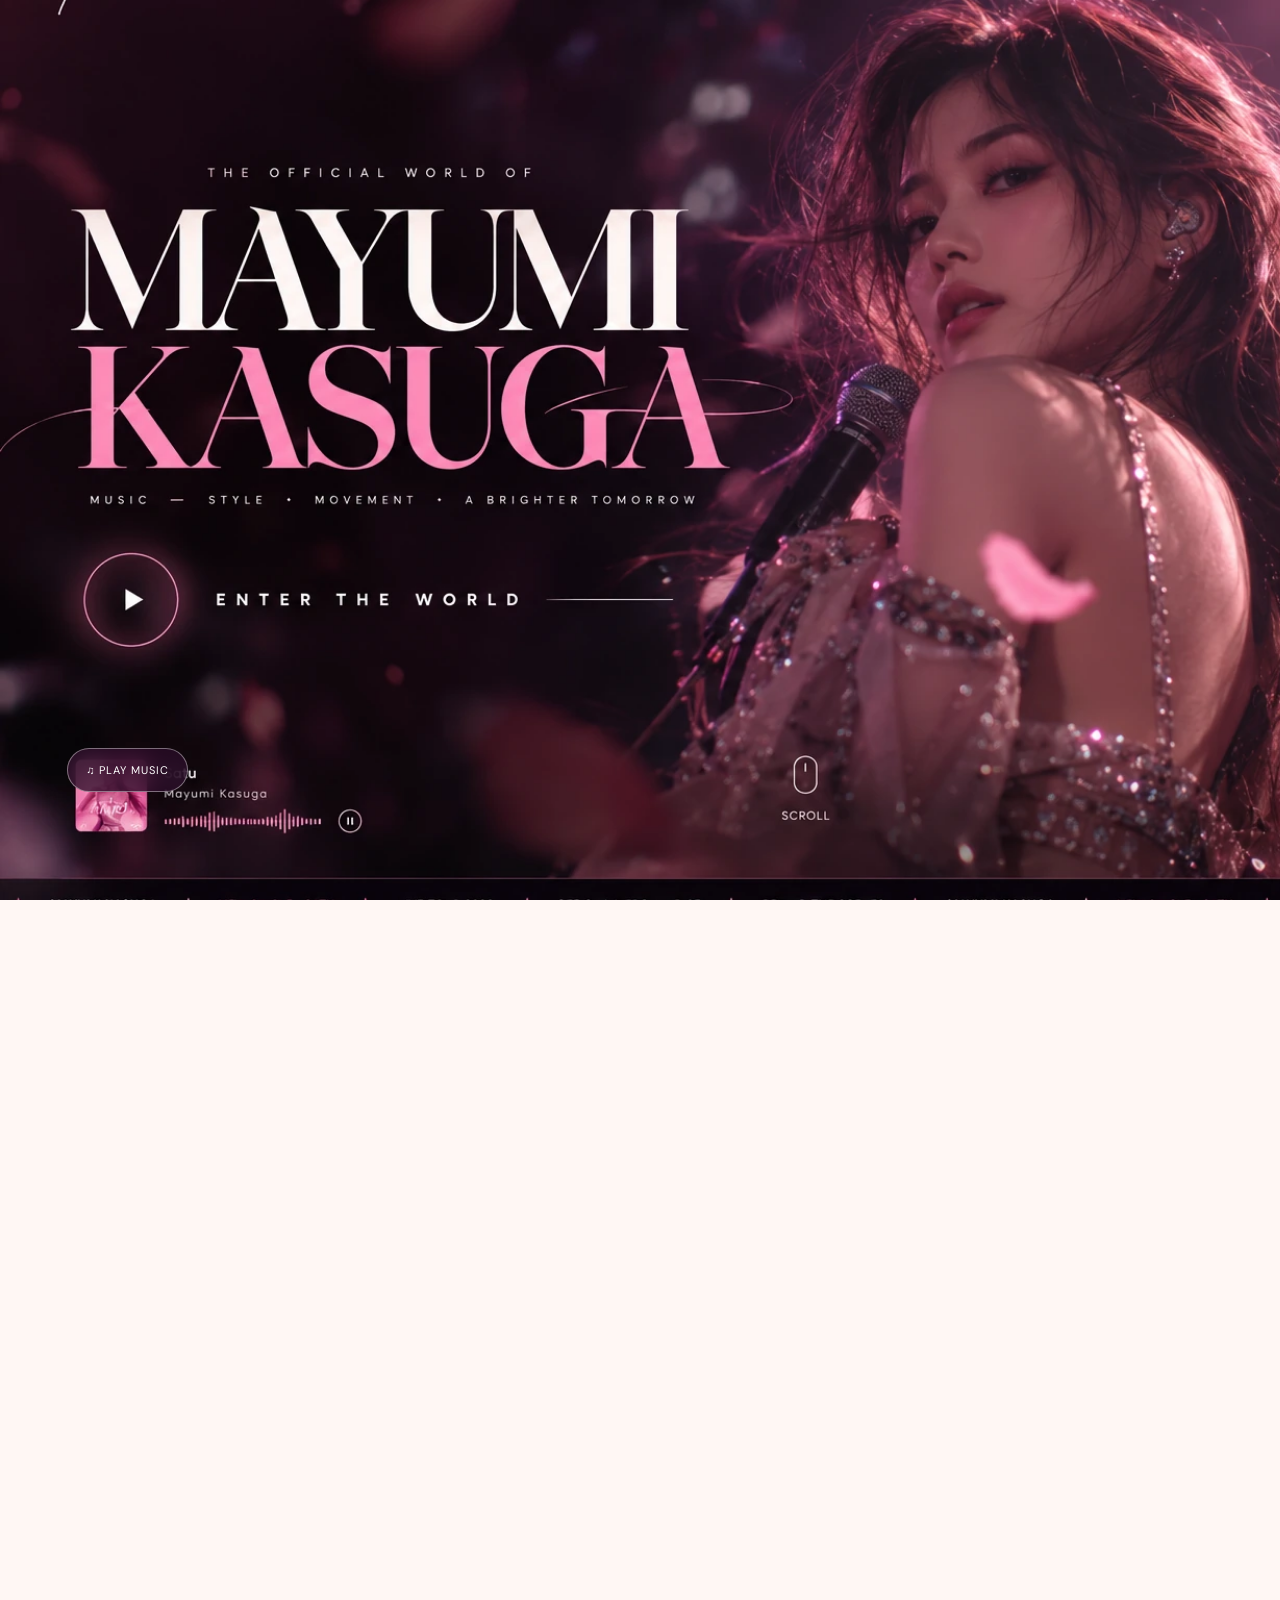
==== index.html @ 88e94b40 "Add files via upload" ====
<!doctype html><html lang="en"><head><meta charset="utf-8"><meta name="viewport" content="width=device-width,initial-scale=1"><meta name="theme-color" content="#24132d"><meta name="description" content="Mayumi Kasuga — music, live performances, artist profiles and official merchandise."><title>Official Website | Mayumi Kasuga</title><link rel="stylesheet" href="assets/style.css"><link rel="stylesheet" href="assets/mobile-fix.css"><link rel="stylesheet" href="assets/music-motion.css"><link rel="stylesheet" href="assets/entrance-fixes.css"><link rel="stylesheet" href="assets/media-player.css"><link rel="stylesheet" href="assets/entrance-transition.css"><link rel="stylesheet" href="assets/sticky-navigation.css"></head><body data-page="home" data-depth="0"><div id="header"></div><div class="entry" id="entry"><div class="entry-bg" id="entryBg"></div><div class="entry-noise"></div><div class="entrance-art" aria-hidden="true"></div><div class="entry-glow"></div><div class="entry-side">THE MUSIC · THE MOMENTS · THE STORY</div><div class="entry-inner"><span class="entry-kicker">THE OFFICIAL WORLD OF</span><h1 id="entryTitle">MAYUMI<br><i>KASUGA</i></h1><p id="entrySub">MUSIC. ART. MOVEMENT.</p><button class="enter-btn" id="enterSite" aria-label="Enter Mayumi Kasuga website"><span>ENTER THE WORLD</span><svg viewBox="0 0 24 24" fill="none" stroke="currentColor" stroke-width="1.7"><path d="M4 12h16m-7-7 7 7-7 7"/></svg></button><button id="entrySound" class="sound-control" aria-label="Toggle entrance music" type="button">♫ &nbsp; SOUND OFF</button><div class="entry-foot">SCROLL INTO THE STORY <span>✦</span> MUSIC • LIVE • STORE</div></div></div><main><section class="hero"><div class="wrap"><span class="eyebrow">THE OFFICIAL WORLD OF MAYUMI</span><h1>MAYUMI<br><em>KASUGA.</em></h1><p>A world of sound, movement and self-expression. Discover the music, the moments and everything in between.</p><div class="btnrow"><a class="btn primary" href="music/">Explore the music →</a><a class="btn light" href="shop/">Shop the collection →</a></div></div></section><div class="marquee" aria-label="Music, movement, live performances and official merchandise"><div class="marquee-track"><span>MAYUMI KASUGA ✦ MUSIC ✦ LIVE PERFORMANCES ✦ OFFICIAL MERCHANDISE ✦ BEHIND THE MUSIC ✦ </span><span aria-hidden="true">MAYUMI KASUGA ✦ MUSIC ✦ LIVE PERFORMANCES ✦ OFFICIAL MERCHANDISE ✦ BEHIND THE MUSIC ✦ </span><span aria-hidden="true">MAYUMI KASUGA ✦ MUSIC ✦ LIVE PERFORMANCES ✦ OFFICIAL MERCHANDISE ✦ BEHIND THE MUSIC ✦ </span><span aria-hidden="true">MAYUMI KASUGA ✦ MUSIC ✦ LIVE PERFORMANCES ✦ OFFICIAL MERCHANDISE ✦ BEHIND THE MUSIC ✦ </span></div></div><section class="section"><div class="wrap"><div class="sectionhead"><div><span class="eyebrow">THE SOUND</span><h2>Turn it up.</h2></div><a class="btn" href="music/">Explore all music →</a></div><div class="grid" id="tracks"></div></div></section><section class="feature"><img src="assets/artist-cinematic.webp" alt="Music performance editorial portrait" loading="lazy"><div><span class="eyebrow">LIVE MOMENTS</span><h2>Made to be felt.</h2><p>Every performance is a new story. Find out where the music goes next.</p><a class="btn light" href="shows/">Explore live shows →</a></div></section><section class="section tint"><div class="wrap"><div class="sectionhead"><div><span class="eyebrow">THE OFFICIAL STORE</span><h2>Wear the moment.</h2></div><a class="btn" href="shop/">Visit the store →</a></div><div class="grid four" id="products"></div></div></section><section class="section"><div class="wrap"><div class="sectionhead"><div><span class="eyebrow">UPCOMING PERFORMANCES</span><h2>See you out there.</h2></div><a class="btn" href="shows/">All dates →</a></div><div id="events"></div></div></section></main><div id="footer"></div><div id="ui"></div><script src="assets/data.js"></script><script src="assets/app.js"></script><script src="assets/media-player.js"></script><script src="assets/pages.js"></script><script src="assets/experience.js"></script><script src="assets/music-motion.js"></script></body></html>
---- assets/style.css ----
@import url('https://fonts.googleapis.com/css2?family=DM+Sans:wght@400;500;600;700&family=Manrope:wght@400;500;600;700;800&display=swap');:root{--ink:#201126;--plum:#28132e;--pink:#ee74ac;--lilac:#bca0e6;--cream:#fff7f4;--line:#eadbe6}*{box-sizing:border-box}html{scroll-behavior:smooth}body{margin:0;background:var(--cream);color:var(--ink);font-family:'DM Sans',Arial,sans-serif}button,input,select,textarea{font:inherit}button,a{ -webkit-tap-highlight-color:transparent}button{cursor:pointer}a{color:inherit;text-decoration:none}img{display:block;width:100%;object-fit:cover}button:focus-visible,a:focus-visible,input:focus-visible{outline:3px solid #f278af;outline-offset:3px}.topline{height:7px;background:linear-gradient(90deg,#e777b2,#bd9fea,#ffb68d)}header{position:sticky;top:0;z-index:40;background:#fff9f7eF;backdrop-filter:blur(20px);border-bottom:1px solid #eadce5}.navwrap{max-width:1440px;margin:auto;padding:16px 5%;display:flex;align-items:center;justify-content:space-between;gap:20px}.brand{font:800 clamp(17px,2vw,23px) Manrope;letter-spacing:-.065em;white-space:nowrap}.brand span{color:#e96b9f}.navlinks{display:flex;align-items:center;gap:clamp(12px,2vw,31px)}.navlinks a{font-size:13px;font-weight:700;text-transform:uppercase;letter-spacing:.08em;transition:color .25s}.navlinks a:hover,.navlinks a.active{color:#d85494}.tools{display:flex;gap:9px}.iconbtn{width:42px;height:42px;border:1px solid #e7d8e4;border-radius:12px;background:#fff;display:grid;place-items:center;position:relative}.iconbtn svg,.arrow svg{width:19px;height:19px;fill:none;stroke:currentColor;stroke-width:1.8;stroke-linecap:round;stroke-linejoin:round}.count{position:absolute;right:-5px;top:-5px;background:#e65c9e;color:white;border-radius:20px;min-width:18px;height:18px;font-size:11px;display:grid;place-items:center}.hamb{display:none}.mobilemenu{display:none}.hero{min-height:min(790px,85vh);background:#25102f;color:white;position:relative;display:flex;align-items:center;overflow:hidden}.hero:before{content:'';position:absolute;inset:0;background:linear-gradient(90deg,rgba(22,9,31,.97),rgba(32,12,41,.72) 49%,rgba(28,9,33,.1)),url('hero.svg') center/cover;animation:heroZoom 18s ease-in-out infinite alternate}.hero .wrap{position:relative;z-index:1;width:100%}.wrap{width:min(1280px,90%);margin:auto}.eyebrow{display:inline-block;text-transform:uppercase;font-size:11px;font-weight:800;letter-spacing:.24em;color:#d567a0}.hero .eyebrow{color:#ffb5d9}.hero h1{font:800 clamp(56px,10.5vw,160px)/.92 Manrope,sans-serif;letter-spacing:-.09em;max-width:950px;margin:25px 0}.hero h1 em{font-style:normal;color:#ff9cc7}.hero p{font-size:clamp(16px,1.5vw,19px);line-height:1.7;max-width:470px;color:#f4e7f2}.btn{display:inline-flex;align-items:center;justify-content:center;gap:14px;padding:15px 24px;border:1px solid #2c192d;border-radius:9px;background:transparent;color:inherit;font-weight:800;font-size:13px;letter-spacing:.02em;transition:transform .25s,background .25s,box-shadow .25s}.btn:hover{transform:translateY(-3px);box-shadow:0 14px 30px #200d2b25}.btn.primary{background:#f17bb4;border-color:#f17bb4;color:#201126}.btn.light{border-color:#fff9;color:#fff}.btn.dark{background:#241329;color:#fff}.btnrow{display:flex;flex-wrap:wrap;gap:12px;margin-top:30px}.marquee{overflow:hidden;background:#f1a3c9;padding:13px 0;font-weight:800;letter-spacing:.14em;text-transform:uppercase;white-space:nowrap}.marquee div{width:max-content;animation:marquee 27s linear infinite}.section{padding:clamp(64px,9vw,125px) 0}.section.tint{background:#f9eaf2}.section.dark{background:#21122b;color:#fff}.sectionhead{display:flex;align-items:end;justify-content:space-between;gap:24px;margin-bottom:30px}.section h2,.pagehero h1{font:800 clamp(34px,5.2vw,70px)/1.06 Manrope;letter-spacing:-.07em;margin:12px 0}.sectionhead p{max-width:550px;line-height:1.7;color:#6b596c}.grid{display:grid;grid-template-columns:repeat(3,minmax(0,1fr));gap:20px}.grid.four{grid-template-columns:repeat(4,minmax(0,1fr))}.card{background:white;color:#231529;border:1px solid #eadbe7;border-radius:17px;overflow:hidden;transition:transform .3s,box-shadow .3s}.card:hover{transform:translateY(-6px);box-shadow:0 24px 50px #4c19451a}.card img{aspect-ratio:1.2;transition:transform .5s}.card:hover img{transform:scale(1.045)}.card .inner{padding:22px}.card h3{font:800 clamp(18px,2vw,23px) Manrope;letter-spacing:-.045em;margin:6px 0}.muted{color:#796879;font-size:13px}.card .foot{display:flex;align-items:center;justify-content:space-between;gap:12px;margin-top:18px}.pill{border-radius:30px;background:#f8e1ee;color:#9b326f;padding:6px 10px;font-size:11px;font-weight:800}.feature{display:grid;grid-template-columns:1fr 1fr;background:#28132e;color:#fff;min-height:440px}.feature>img{height:100%;max-height:620px}.feature>div{padding:clamp(40px,8vw,110px);display:flex;flex-direction:column;justify-content:center}.feature h2{font:800 clamp(36px,5vw,74px)/1.05 Manrope;letter-spacing:-.07em}.feature p{color:#e7d8e8;line-height:1.75}.pagehero{padding:95px 0 80px;background:linear-gradient(125deg,#24102f,#713b73 68%,#c675a5);color:#fff;position:relative;overflow:hidden}.pagehero:after{content:'✦';position:absolute;right:7%;top:10%;font-size:200px;color:#ffffff0e;pointer-events:none}.pagehero .eyebrow{color:#ffc2dc}.pagehero p{max-width:600px;line-height:1.75;color:#f5e7f4}.event{display:grid;grid-template-columns:90px 1fr auto;gap:20px;align-items:center;padding:25px 0;border-bottom:1px solid #d9c6d7}.event .date{font:800 29px Manrope;letter-spacing:-.06em}.event h3{margin:0 0 8px;font-size:20px}.event small{color:#87788a}.notice{padding:24px;border:1px solid #e4cde0;border-radius:14px;background:#fff;line-height:1.7}.productfilter{display:flex;flex-wrap:wrap;gap:8px;margin:0 0 26px}.filter{border:1px solid #dec7d9;background:white;border-radius:30px;padding:10px 17px}.filter.active{background:#29132f;color:white}.formgrid{display:grid;grid-template-columns:1fr 1fr;gap:15px}.field{display:flex;flex-direction:column;gap:8px;font-size:13px;font-weight:700}.field input,.field select,.field textarea{padding:14px;border:1px solid #dfd0dd;border-radius:9px;background:#fff;color:#241329;min-width:0}.field.wide{grid-column:1/-1}.split{display:grid;grid-template-columns:1.2fr .8fr;gap:35px}.panel{background:#fff;border:1px solid #e6d9e5;border-radius:16px;padding:27px}.panel h3{margin-top:0}.summaryline{display:flex;justify-content:space-between;gap:15px;margin:14px 0}.footer{background:#170e20;color:white;padding:70px 0 30px}.footergrid{display:grid;grid-template-columns:2fr 1fr 1fr;gap:30px}.footer a{display:block;color:#d9c9df;margin:11px 0}.footer small{color:#aa9ab1}.overlay{position:fixed;inset:0;background:#150a1bb8;z-index:70;display:none}.overlay.open{display:block}.drawer{margin-left:auto;width:min(460px,100%);height:100%;background:#fff;padding:26px;overflow:auto;box-shadow:-20px 0 80px #0002}.drawerhead{display:flex;justify-content:space-between;align-items:center}.cartitem{display:grid;grid-template-columns:75px 1fr auto;gap:12px;border-bottom:1px solid #eee0e8;padding:18px 0}.cartitem img{width:75px;height:75px;border-radius:8px}.cartitem button{background:none;border:0;color:#a53d79}.toast{position:fixed;bottom:25px;left:50%;transform:translate(-50%,25px);background:#211229;color:white;padding:14px 22px;border-radius:10px;opacity:0;pointer-events:none;z-index:99;transition:.3s}.toast.show{opacity:1;transform:translate(-50%,0)}.reveal{opacity:0;transform:translateY(25px);transition:opacity .7s,transform .7s}.reveal.visible{opacity:1;transform:none}.player{position:fixed;bottom:18px;left:50%;transform:translateX(-50%);z-index:60;width:min(600px,94%);display:none;align-items:center;gap:14px;background:#28132e;color:#fff;padding:12px 18px;border-radius:14px;box-shadow:0 15px 50px #0005}.player.show{display:flex}.player audio{width:100%;height:34px;min-width:0}.embed{border:0;width:100%;aspect-ratio:16/9;border-radius:14px;background:#2b1730}.adminlayout{display:grid;grid-template-columns:235px 1fr;min-height:100vh}.sidebar{background:#21122b;color:#fff;padding:30px 20px}.sidebar a{display:block;padding:13px 15px;border-radius:9px;color:#f5dced}.sidebar a:hover,.sidebar a.active{background:#523157}.adminmain{padding:35px;min-width:0}.adminnav{display:flex;flex-wrap:wrap;gap:9px;margin:20px 0}.adminnav button{border:1px solid #dec9dc;border-radius:9px;padding:10px 15px;background:#fff}.adminnav button.active{background:#29132f;color:white}.tablewrap{overflow-x:auto}.datatable{border-collapse:collapse;width:100%;min-width:650px}.datatable th,.datatable td{padding:13px;border-bottom:1px solid #e6d8e5;text-align:left;font-size:13px}.datatable th{color:#755b78}.admincards{display:grid;grid-template-columns:repeat(3,1fr);gap:15px}.stat{background:white;padding:25px;border-radius:13px;border:1px solid #eadbe7}.stat strong{font:800 32px Manrope}.empty{padding:40px 15px;text-align:center;color:#8a7188}.detail{display:grid;grid-template-columns:1fr 1fr;gap:40px}.detail img{border-radius:15px}.detail h2{font:800 clamp(30px,4vw,58px) Manrope;letter-spacing:-.06em}.spacer{height:20px}@keyframes marquee{to{transform:translateX(-50%)}}@keyframes heroZoom{to{transform:scale(1.08)}}@media(max-width:900px){.navlinks{display:none}.hamb{display:grid}.mobilemenu.open{display:flex;position:fixed;top:70px;left:0;right:0;bottom:0;background:#fff7f4;z-index:50;flex-direction:column;padding:35px 7%;gap:25px;overflow:auto}.mobilemenu a{font:800 29px Manrope}.grid.four{grid-template-columns:repeat(2,1fr)}.feature{grid-template-columns:1fr}.feature>img{max-height:350px}.adminlayout{grid-template-columns:1fr}.sidebar{padding:20px}.sidebar .links{display:flex;flex-wrap:wrap}.adminmain{padding:22px}.split{grid-template-columns:1fr}}@media(max-width:620px){.navwrap{padding:12px 5%}.brand{font-size:18px}.hero{min-height:690px;align-items:end;padding:0 0 65px}.hero:before{background:linear-gradient(0deg,#1a0b23 3%,#2a0d2c55 95%),url('hero.svg') 65% center/cover}.hero h1{font-size:clamp(53px,13vw,78px)}.hero p{font-size:15px}.btn{padding:13px 17px;font-size:12px}.grid,.grid.four{grid-template-columns:1fr 1fr;gap:12px}.card .inner{padding:14px}.card h3{font-size:16px}.card img{aspect-ratio:1}.card .foot{flex-wrap:wrap}.sectionhead{align-items:start;flex-direction:column}.section{padding:60px 0}.pagehero{padding:70px 0}.event{grid-template-columns:65px 1fr;gap:12px}.event .btn{grid-column:2;justify-self:start}.formgrid,.detail,.footergrid{grid-template-columns:1fr}.field.wide{grid-column:auto}.admincards{grid-template-columns:1fr 1fr}.panel{padding:19px}.player{flex-wrap:wrap}.player audio{flex-basis:100%}}@media(prefers-reduced-motion:reduce){*,*:before,*:after{animation:none!important;transition:none!important;scroll-behavior:auto!important}.reveal{opacity:1;transform:none}}
/* STUDIO EDITION */
.entry{position:fixed;inset:0;z-index:9999;overflow:hidden;background:#14091d;color:white;display:grid;place-items:center;transition:transform .85s cubic-bezier(.8,0,.2,1),opacity .85s}.entry.dismiss{transform:translateY(-102%);opacity:.5;pointer-events:none}.entry-bg{position:absolute;inset:-5%;background-size:cover;background-position:center;animation:entryZoom 18s ease-in-out infinite alternate;filter:saturate(.85)}.entry:after{content:'';position:absolute;inset:0;background:linear-gradient(0deg,rgba(19,6,26,.65),transparent 45%,rgba(19,6,26,.2));pointer-events:none}.entry-inner{position:relative;z-index:2;text-align:center;padding:24px;width:min(100%,1100px)}.entry-kicker{letter-spacing:.4em;font-size:11px;font-weight:700;color:#f7d5e8}.entry h1{font-size:clamp(66px,12vw,185px);font-weight:800;line-height:.82;letter-spacing:-.075em;margin:30px 0 22px;text-shadow:0 12px 60px #13071899}.entry h1 i{font-weight:400;font-family:Georgia,serif;letter-spacing:-.055em}.entry p{font-size:12px;letter-spacing:.45em}.enter-btn{margin:40px auto 0;display:flex;align-items:center;justify-content:center;gap:20px;background:#f7d3e5;color:#201024;border:0;padding:19px 25px;border-radius:0;cursor:pointer;letter-spacing:.18em;font-size:12px;font-weight:800;transition:transform .25s,background .25s;box-shadow:0 15px 60px #0006}.enter-btn:hover{transform:translateY(-5px);background:#fff}.enter-btn svg{width:22px;height:22px}.entry-foot{margin-top:45px;font-size:10px;letter-spacing:.25em;opacity:.8}.entry-foot span{margin:0 15px}.intro-open{overflow:hidden}.hero{min-height:83vh;display:flex;align-items:center;background-position:center;background-size:cover}.hero .wrap{position:relative;z-index:2}.hero h1{text-shadow:0 10px 40px #160c2199}.card img{object-fit:cover}.event{transition:transform .25s,box-shadow .25s}.event:hover{transform:translateY(-3px)}.btn,.iconbtn{transition:transform .25s,background .25s,box-shadow .25s}.btn:hover{transform:translateY(-2px)}.card{transition:transform .4s,box-shadow .4s}.card:hover{transform:translateY(-5px);box-shadow:0 22px 50px #25132a19}@keyframes entryZoom{from{transform:scale(1)}to{transform:scale(1.09)}}@media(max-width:650px){.entry h1{font-size:clamp(58px,16vw,94px)}.entry-kicker{letter-spacing:.23em}.entry-foot{font-size:9px;line-height:2}.hero{min-height:74svh}.enter-btn{padding:17px 22px}}@media(prefers-reduced-motion:reduce){.entry-bg{animation:none}.entry,.btn,.card{transition:none}}
/* Cinematic editorial edition */
.hero:before{background:none!important;animation:none!important;pointer-events:none}
.hero{background-color:#25102f;background-position:65% center!important}
.hero .wrap{width:min(1240px,86%);padding:clamp(60px,8vw,120px) 0}
.hero h1{font-size:clamp(58px,8.4vw,122px);letter-spacing:-.075em;max-width:760px}
.hero p{max-width:440px}
.entry{isolation:isolate}
.entry-bg{background-position:72% center!important;filter:saturate(1.06)!important}
.entry:after{background:linear-gradient(90deg,rgba(15,4,24,.94),rgba(21,7,29,.76) 38%,rgba(18,5,24,.08) 80%)!important}
.entry-inner{width:min(1240px,86%);text-align:left;padding:clamp(30px,6vw,80px) 0}
.entry h1{font-family:Georgia,serif;font-weight:400;font-size:clamp(65px,10vw,150px);line-height:.86;letter-spacing:-.07em;margin:32px 0}
.entry h1 i{color:#ff94c2;font-style:normal}
.entry-kicker{letter-spacing:.24em}
.entry p{font-size:clamp(11px,1.2vw,15px);letter-spacing:.2em}
.enter-btn{margin:40px 0 0;border-radius:60px;padding:19px 30px;box-shadow:0 0 0 0 #f5a5ca66;animation:ctaPulse 3s ease-in-out infinite}
.enter-btn svg{transition:transform .25s}.enter-btn:hover svg{transform:translateX(6px)}
.entry-foot{margin-top:45px}
.entry-side{position:absolute;right:25px;top:50%;writing-mode:vertical-rl;letter-spacing:.35em;font-size:10px;z-index:2;color:#ffdef0}
.entry-glow{position:absolute;width:38vw;height:38vw;right:0;top:-10%;border-radius:50%;background:#ff85c01c;filter:blur(70px);pointer-events:none}
.sound-control{margin-top:28px;border:1px solid #ffffff65;background:#170b1a66;color:white;padding:12px 18px;border-radius:30px;font-size:11px;letter-spacing:.16em}
.marquee{padding:0;background:#f3a2c9}.marquee-track{display:flex!important;gap:0;width:max-content!important;animation:marqueeContinuous 28s linear infinite!important}.marquee-track span{flex:none;white-space:nowrap;padding:14px 0;font-size:13px}
@keyframes marqueeContinuous{to{transform:translateX(-50%)}}@keyframes ctaPulse{50%{box-shadow:0 0 0 13px #f5a5ca00}}
.feature>img{object-position:50% 35%}.feature{min-height:530px}
.sectionhead h2{font-weight:700;letter-spacing:-.055em}.card{border-radius:13px}.card:hover img{transform:scale(1.08) rotate(-.7deg)}
@media(max-width:700px){.entry-bg{background-position:64% center!important}.entry:after{background:linear-gradient(0deg,#16071e 0%,#16071ebf 42%,#16071e33 100%)!important}.entry-inner{width:88%;align-self:end;padding:0 0 11vh}.entry h1{font-size:clamp(56px,14vw,93px);margin:20px 0}.entry-kicker{font-size:9px;letter-spacing:.15em}.entry p{font-size:11px;letter-spacing:.12em}.enter-btn{margin-top:26px;padding:17px 23px}.entry-foot{margin-top:20px;font-size:9px}.entry-side{display:none}.hero{background-position:65% center!important}.hero .wrap{width:88%;padding:85px 0 50px}.hero h1{font-size:clamp(50px,13vw,80px)}.marquee-track span{font-size:11px}.feature>img{max-height:440px}}
@media(prefers-reduced-motion:reduce){.marquee-track{animation:none!important}.enter-btn{animation:none!important}}

/* Exact reference image on desktop; independently responsive entrance on phones */
.entry{background:#180a1c!important;overflow:hidden}
.entry-bg,.entry-glow,.entry-side,.entry-noise{display:none!important}
.entry:after{display:none!important}
.entrance-art{position:absolute;inset:0;background:url("entrance-exact.webp") center center/100% 100% no-repeat;z-index:0}
.entry-inner{position:absolute!important;inset:0!important;width:100%!important;max-width:none!important;padding:0!important;z-index:4!important;display:block!important}
.entry-inner>.entry-kicker,.entry-inner>h1,.entry-inner>p,.entry-inner>.entry-foot{display:none!important}
.enter-btn{position:absolute!important;left:4.5%!important;top:60%!important;width:36%!important;height:13%!important;margin:0!important;border:0!important;opacity:0!important;animation:none!important;cursor:pointer!important}
.enter-btn:focus-visible{opacity:1!important;outline:2px solid white!important}
.sound-control{position:absolute!important;left:4.2%!important;bottom:12%!important;z-index:8!important;background:#2a0c28ba!important;color:white!important;margin:0!important;font-size:11px!important;letter-spacing:.09em!important;backdrop-filter:blur(12px)}
.entry.dismiss{transition:opacity .9s ease,filter .9s ease!important;filter:blur(12px)}
@media(max-width:750px){
 .entrance-art{background-image:linear-gradient(0deg,#170b1f 0%,#170b1f66 38%,transparent 75%),url("entrance-mobile.webp");background-size:cover;background-position:center center}
 .entry-inner{display:flex!important;flex-direction:column!important;align-items:flex-start!important;justify-content:flex-end!important;padding:0 7% 15vh!important}
 .entry-inner>.entry-kicker{display:block!important;font-size:9px!important;letter-spacing:.2em!important;color:#fce7f4!important}
 .entry-inner>h1{display:block!important;font-size:clamp(55px,15vw,90px)!important;margin:17px 0!important;line-height:.85!important;text-shadow:0 3px 20px #1b0619}
 .entry-inner>p{display:block!important;font-size:10px!important;letter-spacing:.18em!important;color:#fff!important}
 .enter-btn{position:relative!important;left:auto!important;top:auto!important;width:auto!important;height:auto!important;opacity:1!important;border:1px solid #f7a1cc!important;padding:19px 24px!important;margin:25px 0 0!important;background:#2c1127bd!important;color:#fff!important;animation:ctaPulse 3s infinite!important}
 .sound-control{left:7%!important;bottom:5%!important}
}
@media(min-width:751px){.entry{aspect-ratio:16/9}.entrance-art{background-size:cover}.entry-inner:after{content:"";position:absolute;left:4.7%;top:61%;width:8%;height:8%;border-radius:50%;pointer-events:none;box-shadow:0 0 24px #ff95c13b;animation:ctaPulse 3s infinite}}
---- assets/mobile-fix.css ----
/* Mobile-only layout refinement; desktop visuals remain unchanged. */
html,body{max-width:100%;overflow-x:clip}main,section,.wrap,.panel,.card,.adminmain{min-width:0}img,video,iframe{max-width:100%}button,a{touch-action:manipulation}
@media(max-width:750px){
 .entry{height:100dvh;min-height:100svh}
 .entrance-art{background-size:cover!important;background-position:center 32%!important}
 .entry-inner{padding:0 7% max(108px,15svh)!important;justify-content:flex-end!important}
 .entry-inner>h1{font-size:clamp(46px,12.8vw,84px)!important;max-width:100%;overflow-wrap:normal;line-height:.9!important}
 .entry-inner>.entry-kicker{max-width:90%;line-height:1.6}
 .entry-inner>p{line-height:1.65;max-width:95%}
 .enter-btn{min-height:52px!important;max-width:100%;font-size:11px!important;letter-spacing:.1em!important;gap:12px!important}
 .sound-control{bottom:max(18px,env(safe-area-inset-bottom))!important;left:7%!important;padding:10px 14px!important}
 .navwrap{gap:8px;padding:12px 5%}.brand{font-size:clamp(15px,4.4vw,19px)}.tools{gap:6px}.iconbtn{width:40px;height:40px;flex:none}
 .mobilemenu.open{top:64px;bottom:0;padding:26px 7% max(35px,env(safe-area-inset-bottom));gap:0;overscroll-behavior:contain}
 .mobilemenu a{font-size:clamp(20px,6vw,27px);padding:13px 0;border-bottom:1px solid #eadbe7}
 .hero{min-height:clamp(540px,77svh,760px);padding:0;align-items:end}.hero .wrap{padding:75px 0 55px!important}
 .hero h1{font-size:clamp(46px,12.5vw,78px)!important;overflow-wrap:break-word;line-height:.97;margin:18px 0}
 .hero p{max-width:95%;font-size:15px;line-height:1.6}
 .btnrow{gap:10px}.btnrow .btn{min-height:46px;max-width:100%;text-align:center}
 .section{padding:52px 0}.sectionhead{gap:14px;margin-bottom:22px}.section h2,.pagehero h1{font-size:clamp(32px,9vw,48px);line-height:1.12}
 .grid,.grid.four{grid-template-columns:repeat(2,minmax(0,1fr));gap:12px}.card{min-width:0}.card .inner{padding:13px}.card h3{overflow-wrap:anywhere;font-size:15px}.card .foot{gap:8px}.card .btn{width:100%;padding:11px 8px}
 .feature{min-height:0}.feature>img{height:clamp(240px,62vw,410px);max-height:none}.feature>div{padding:38px 7% 46px}.feature h2{font-size:clamp(33px,9vw,50px)}
 .event{grid-template-columns:65px minmax(0,1fr);gap:12px;padding:20px 0}.event h3{font-size:17px;overflow-wrap:anywhere}.event .date{font-size:23px}.event .btn{grid-column:2;max-width:100%}
 .split,.detail,.footergrid,.formgrid{grid-template-columns:minmax(0,1fr)}.panel{padding:18px}.pagehero{padding:58px 0 48px}
 .drawer{width:min(100%,460px);padding:18px}.cartitem{grid-template-columns:60px minmax(0,1fr) auto;gap:9px}.cartitem img{width:60px;height:60px}
 .adminlayout{display:block}.sidebar{padding:15px 5%;overflow:hidden}.sidebar .links{display:flex;flex-wrap:nowrap;overflow-x:auto;gap:5px;padding-bottom:8px;scrollbar-width:thin}.sidebar a{white-space:nowrap;padding:11px 13px}.adminmain{padding:20px 5%}.adminnav{flex-wrap:nowrap;overflow-x:auto;padding-bottom:8px}.adminnav button{flex:none}.admincards{grid-template-columns:repeat(2,minmax(0,1fr));gap:10px}.stat{padding:15px}.stat strong{font-size:25px}.datatable{min-width:620px}.tablewrap{max-width:100%;overflow-x:auto;-webkit-overflow-scrolling:touch}
 .player{bottom:max(10px,env(safe-area-inset-bottom));width:calc(100% - 20px);padding:10px}
}
@media(max-width:390px){.grid,.grid.four{grid-template-columns:minmax(0,1fr)}.card img{aspect-ratio:1.3}.card .foot{flex-wrap:nowrap}.admincards{grid-template-columns:1fr 1fr}.entry-inner>h1{font-size:clamp(43px,12vw,57px)!important}.entry-inner{padding-bottom:110px!important}.enter-btn{padding:15px 17px!important}}
@media(max-height:690px) and (max-width:750px){.entry-inner{padding-bottom:82px!important}.entry-inner>h1{font-size:clamp(40px,11vw,60px)!important;margin:10px 0!important}.enter-btn{margin-top:12px!important}.sound-control{bottom:10px!important}}
@media(prefers-reduced-motion:reduce){.enter-btn{animation:none!important}}
---- assets/music-motion.css ----
/* Mayumi Kasuga — responsive music experience */
:root{--pointer-x:0px;--pointer-y:0px}body{overflow-x:clip}#header{position:relative;z-index:100}#header header{position:sticky;top:0;z-index:101}#header .navwrap{position:relative;z-index:103}.hero:before{transform:translate3d(calc(var(--pointer-x)*.35),calc(var(--pointer-y)*.35),0) scale(1.03)}.hero .wrap{transform:translate3d(calc(var(--pointer-x)*-.22),calc(var(--pointer-y)*-.22),0);transition:transform .4s ease-out}.btn,.record-play,.iconbtn{transition:transform .3s cubic-bezier(.2,.8,.2,1),box-shadow .3s,background .3s}.btn:active,.iconbtn:active,.record-play:active{transform:scale(.95)}.sectionhead{position:relative}.sectionhead h2{font-weight:700}.record-card{min-width:0;position:relative;isolation:isolate}.record-art{position:relative;aspect-ratio:1;overflow:hidden;border-radius:6px;background:#26152e;box-shadow:0 20px 45px #32152e1f;transition:transform .6s cubic-bezier(.2,.8,.2,1),box-shadow .6s}.record-art>img{height:100%;object-fit:cover;transition:transform .8s cubic-bezier(.2,.8,.2,1),filter .5s}.record-art:after{content:'';position:absolute;inset:45% 0 0;background:linear-gradient(transparent,#160c2290);pointer-events:none}.record-card:hover .record-art{transform:translateY(-9px) rotate(-1deg);box-shadow:0 32px 65px #32152e35}.record-card:hover .record-art>img{transform:scale(1.09)}.record-play{position:absolute;z-index:3;top:50%;left:50%;transform:translate(-50%,-50%);width:68px;height:68px;border-radius:50%;border:1px solid #ffffffa8;color:#fff;background:#28132e85;backdrop-filter:blur(12px);display:grid;place-items:center;cursor:pointer;box-shadow:0 12px 35px #0005}.record-play svg{width:27px;height:27px;fill:currentColor;stroke:currentColor}.record-play:hover{transform:translate(-50%,-50%) scale(1.12);background:#f17bb4;color:#26152e}.record-index{position:absolute;z-index:2;bottom:16px;left:17px;color:#fff;font-size:10px;letter-spacing:.2em}.record-info{display:flex;align-items:flex-start;justify-content:space-between;flex-wrap:wrap;gap:13px;padding:20px 2px 8px}.record-info h3{font:700 clamp(21px,2.5vw,30px)/1.15 Georgia,serif;margin:7px 0;color:#2a142e}.record-type{font-size:11px;letter-spacing:.1em;color:#8a6684}.record-links{display:flex;align-items:center;flex-wrap:wrap;gap:10px}.record-links a{font-size:12px;text-decoration:underline;text-underline-offset:4px}.record-listen{background:#28132e;border:0;color:white;padding:12px 16px;border-radius:50px;display:flex;align-items:center;gap:7px;font-size:12px;cursor:pointer}.record-listen svg{width:15px;height:15px}.gallery-controls{display:flex;align-items:center;justify-content:space-between;margin:20px 0 0;gap:10px}.gallery-hint{font-size:10px;font-weight:800;letter-spacing:.17em;color:#9c658c}.gallery-actions{display:flex;align-items:center;gap:12px}.gallery-actions button{width:42px;height:42px;border:1px solid #dfc6d7;border-radius:50%;background:#fff;color:#2a142e;font-size:26px;cursor:pointer}.gallery-position{font-size:12px;font-weight:700;min-width:50px;text-align:center}.swipe-gallery{scrollbar-width:none}.swipe-gallery::-webkit-scrollbar{display:none}.section.tint .record-info h3{color:#2a142e}.event{transition:transform .35s ease,background .35s ease,padding .35s ease}.event:hover{background:#f6e8f0;padding-left:15px;padding-right:15px}.card img{transition:transform .65s ease}.feature img{transition:filter .6s ease}.feature:hover img{filter:saturate(1.13)}
@media(min-width:801px){.gallery-controls{display:none}#tracks.swipe-gallery{display:grid;grid-template-columns:repeat(3,minmax(0,1fr));gap:25px}#tracks.swipe-gallery:has(>.record-card:nth-child(4)){grid-template-columns:repeat(3,minmax(0,1fr))}}
@media(max-width:900px){#header .navwrap{padding:12px 5%;min-height:66px}#header .mobilemenu{display:flex;position:fixed;top:66px;left:0;right:0;bottom:0;height:calc(100dvh - 66px);z-index:102;flex-direction:column;gap:0;padding:22px 7% max(40px,env(safe-area-inset-bottom));background:#fff7f4;overflow-y:auto;opacity:0;visibility:hidden;pointer-events:none;transform:translateY(-15px);transition:opacity .35s,transform .35s,visibility .35s}#header .mobilemenu.open{opacity:1;visibility:visible;pointer-events:auto;transform:translateY(0)}#header .mobilemenu a{font:600 clamp(26px,7vw,42px)/1.25 Georgia,serif;padding:14px 0;border-bottom:1px solid #eadbe7;letter-spacing:-.03em}body.nav-open{overflow:hidden}#header .navlinks{display:none}#header .hamb{display:grid}#header .brand{font-size:clamp(15px,4.3vw,19px)}.hero .wrap{transform:none}.hero:before{transform:none}.pagehero{padding:54px 0 48px}.pagehero h1{font-size:clamp(34px,9vw,55px)}.swipe-gallery{display:flex!important;flex-wrap:nowrap!important;gap:14px!important;overflow-x:auto!important;scroll-snap-type:x mandatory;overscroll-behavior-inline:contain;-webkit-overflow-scrolling:touch;padding:5px 5% 25px!important;margin-left:-5%;margin-right:-5%;scroll-padding-inline:5%}.swipe-gallery>*{flex:0 0 min(76vw,330px)!important;min-width:0;scroll-snap-align:center}.record-art{aspect-ratio:1}.record-info{padding:16px 0 0}.record-info h3{font-size:24px}.record-play{width:60px;height:60px}.gallery-controls{margin-top:0}.sectionhead{margin-bottom:20px}.section{padding:56px 0}.event{padding:20px 0}.btnrow{gap:10px}.hero .wrap{padding-top:65px!important;padding-bottom:48px!important}.hero{min-height:calc(100svh - 75px)}.hero h1{font-size:clamp(43px,12vw,78px)!important}.hero p{font-size:15px}.feature>div{padding:36px 7%}.player{width:calc(100% - 20px)}.record-card:hover .record-art{transform:none}}
@media(max-width:420px){#header .navwrap{padding:10px 5%}#header .brand{font-size:15px}#header .iconbtn{width:39px;height:39px}.hero h1{font-size:clamp(43px,12vw,62px)!important}.swipe-gallery>*{flex-basis:82vw!important}.record-info h3{font-size:22px}.sectionhead h2{font-size:clamp(30px,8vw,43px)}.btnrow .btn{padding:13px 15px}.entry-inner{max-width:100%}}
@media(prefers-reduced-motion:reduce){.hero .wrap,.hero:before,.record-art,.record-art>img,.mobilemenu{transition:none!important;animation:none!important}}
---- assets/entrance-fixes.css ----
/* Entrance is a locked cinematic screen until ENTER is clicked. */
html:has(body.intro-open),body.intro-open{overflow:hidden!important;overscroll-behavior:none!important;height:100%!important}
body.intro-open .entry{position:fixed!important;inset:0!important;height:100dvh!important;max-height:100dvh!important;overflow:hidden!important;overscroll-behavior:contain!important;touch-action:none!important}
body.intro-open .entry button{touch-action:manipulation!important}
.entry-inner:after{content:none!important;box-shadow:none!important;animation:none!important}
.entry-glow{display:none!important}
#entrySound{cursor:pointer;position:relative;z-index:10;min-height:44px}
@media(max-width:750px){body.intro-open .entry{height:100svh!important;max-height:100svh!important}.entry-inner{max-height:100svh!important;overflow:visible!important}}
---- assets/media-player.css ----
/* Music experience refinements */
.mayumi-media-modal{position:fixed;inset:0;z-index:9999;display:grid;place-items:center;padding:22px}.mayumi-media-shade{position:absolute;inset:0;background:rgba(15,6,24,.86);backdrop-filter:blur(16px)}.mayumi-media-dialog{position:relative;width:min(920px,100%);background:#211126;color:#fff;border:1px solid #70405e;border-radius:18px;overflow:hidden;box-shadow:0 35px 100px #0009;animation:mediaIn .5s cubic-bezier(.2,.8,.2,1)}.mayumi-media-dialog header{display:flex;align-items:center;justify-content:space-between;padding:20px 24px;gap:20px}.mayumi-media-dialog header small{letter-spacing:.2em;color:#ff9fcd;font-size:10px}.mayumi-media-dialog h2{font-size:clamp(20px,3vw,30px);margin:5px 0 0}.mayumi-media-dialog header button{background:#ffffff17;color:white;border:1px solid #ffffff33;width:42px;height:42px;border-radius:12px;font-size:27px;cursor:pointer}.mayumi-media-video{aspect-ratio:16/9;background:#000}.mayumi-media-video iframe{width:100%;height:100%;border:0}.event-detail-content{display:grid;grid-template-columns:minmax(0,1fr) minmax(0,1fr);gap:25px;padding:0 24px 26px}.event-detail-content img{width:100%;aspect-ratio:4/3;object-fit:cover;border-radius:12px}.event-detail-content p{line-height:1.8;color:#eed7e7}.event-ticket{display:inline-block;background:#ef83b6;color:#240e27;padding:12px 22px;border-radius:10px;text-decoration:none}.event-dialog{max-width:800px}@keyframes mediaIn{from{opacity:0;transform:translateY(25px) scale(.97)}to{opacity:1;transform:none}}
@media(max-width:700px){.event-detail-content{grid-template-columns:1fr}.mayumi-media-modal{padding:12px}.mayumi-media-dialog header{padding:15px}.mayumi-media-dialog{border-radius:14px}.mayumi-media-dialog h2{font-size:19px}.navwrap{padding-inline:18px!important}.mobilemenu{max-height:calc(100dvh - 70px);overflow:auto}.hero .wrap{padding-inline:22px!important}.hero h1{font-size:clamp(48px,13vw,84px)!important;overflow-wrap:break-word}.hero{min-height:72svh}.btnrow{display:flex;flex-wrap:wrap;gap:12px}.event-detail-content{padding:0 15px 18px}}
@media(prefers-reduced-motion:reduce){.mayumi-media-dialog{animation:none}}
/* Responsive music-led navigation */
@media(max-width:800px){.mobilemenu.open{display:flex!important;flex-direction:column!important;justify-content:center;gap:0!important;position:fixed!important;inset:66px 0 0!important;width:100vw!important;max-height:calc(100dvh - 66px)!important;z-index:1000!important;padding:28px 28px 70px!important;background:radial-gradient(ellipse at 80% 10%,#76304d 0%,transparent 55%),linear-gradient(150deg,#160b24,#34132f 70%,#160b24)!important;overflow-y:auto!important;box-shadow:0 20px 70px #0009;animation:mayumiMenuIn .42s cubic-bezier(.2,.8,.2,1)}.mobilemenu.open a{display:block!important;color:#fff!important;font-family:Georgia,serif!important;font-weight:400!important;font-size:clamp(30px,9vw,52px)!important;line-height:1.18!important;letter-spacing:-.03em!important;padding:12px 8px!important;border-bottom:1px solid #ffffff22!important;text-decoration:none!important;animation:mayumiLinkIn .55s both}.mobilemenu.open a:nth-child(2){animation-delay:.05s}.mobilemenu.open a:nth-child(3){animation-delay:.1s}.mobilemenu.open a:nth-child(4){animation-delay:.15s}.mobilemenu.open a:nth-child(5){animation-delay:.2s}.mobilemenu.open a:nth-child(6){animation-delay:.25s}.mobilemenu.open a:active{color:#f59bc7!important;transform:translateX(6px)}body.nav-open{overflow:hidden!important}.mobilemenu.open:after{content:'MUSIC  ·  MOVEMENT  ·  MAYUMI';display:block;color:#e9a3c5;letter-spacing:.24em;font-size:10px;padding:25px 8px 0}}
@keyframes mayumiMenuIn{from{opacity:0;transform:translateY(-15px)}to{opacity:1;transform:none}}@keyframes mayumiLinkIn{from{opacity:0;transform:translateY(16px)}to{opacity:1;transform:none}}
@media(prefers-reduced-motion:reduce){.mobilemenu.open,.mobilemenu.open a{animation:none}}

/* Compact persistent video player: browsing remains interactive */
.mayumi-video-dock{position:fixed;z-index:8000;bottom:20px;right:20px;width:min(370px,calc(100vw - 28px));background:#211326;color:#fff;border:1px solid #ba759b;border-radius:15px;overflow:hidden;box-shadow:0 16px 55px #17081a77;animation:dockAppear .35s ease both}
.mayumi-video-dock .dock-head{display:flex;justify-content:space-between;align-items:center;gap:12px;padding:10px 12px;background:#27132e}
.mayumi-video-dock .dock-title{display:flex;flex-direction:column;min-width:0;gap:2px}.mayumi-video-dock .dock-title small{font-size:9px;letter-spacing:.17em;color:#ef9ec4}.mayumi-video-dock .dock-title strong{font-size:13px;white-space:nowrap;overflow:hidden;text-overflow:ellipsis;font-weight:600}
.mayumi-video-dock .dock-actions{display:flex;gap:7px;flex:none}.mayumi-video-dock .dock-actions button{cursor:pointer;width:30px;height:30px;border:1px solid #ffffff38;border-radius:8px;background:#ffffff12;color:#fff;font-size:21px;line-height:1}
.mayumi-video-dock .dock-video{aspect-ratio:16/9;background:#000}.mayumi-video-dock iframe{display:block;width:100%;height:100%;border:0}.mayumi-video-dock.minimized .dock-video{display:none}.mayumi-video-dock.minimized{width:min(280px,calc(100vw - 28px))}
@keyframes dockAppear{from{opacity:0;transform:translateY(16px)}to{opacity:1;transform:translateY(0)}}
@media(max-width:700px){.mayumi-video-dock{right:10px;bottom:max(10px,env(safe-area-inset-bottom));width:min(310px,calc(100vw - 20px))}.mayumi-video-dock.minimized{width:min(245px,calc(100vw - 20px))}}
@media(prefers-reduced-motion:reduce){.mayumi-video-dock{animation:none}}
---- assets/entrance-transition.css ----
/* A cinematic, responsive entrance-to-home transition. */
.entry{transition:none!important;will-change:opacity,transform}
.entry.cinematic-exit{transform:none!important;opacity:1!important;pointer-events:none!important}
.entry.cinematic-exit .entry-inner{animation:mayumiTextOut .68s cubic-bezier(.2,.7,.2,1) both}
.entry.cinematic-exit .entrance-art,.entry.cinematic-exit .entry-bg{animation:mayumiImagePush 1.7s cubic-bezier(.18,.7,.18,1) both!important}
.entry.cinematic-exit::before{content:"";position:absolute;inset:0;z-index:6;background:radial-gradient(ellipse at 50% 52%,transparent 0%,rgba(15,3,24,.12) 40%,rgba(15,3,24,.65) 100%);animation:mayumiFadeLayer 1.45s ease both;pointer-events:none}
.entry.cinematic-exit .entry-side,.entry.cinematic-exit .entry-foot{opacity:0;transition:opacity .4s}
.entry.cinematic-exit{animation:mayumiCurtainAway 1.7s cubic-bezier(.77,0,.19,1) both!important}
body.mayumi-opening main{animation:mayumiMainReveal 1.4s cubic-bezier(.2,.7,.2,1) both}
body.mayumi-opening #header{animation:mayumiHeaderReveal 1.2s ease both}
body.mayumi-opening main .hero .wrap{animation:mayumiHeroRise 1.3s cubic-bezier(.2,.7,.2,1) .2s both}
#enterSite{position:relative;overflow:hidden;isolation:isolate}
#enterSite::after{content:"";position:absolute;inset:-90% auto -90% -50%;width:35%;transform:rotate(25deg) translateX(-200%);background:linear-gradient(90deg,transparent,rgba(255,255,255,.28),transparent);pointer-events:none;animation:mayumiShimmer 5s ease-in-out infinite}
@keyframes mayumiTextOut{0%{opacity:1;transform:translateY(0) scale(1);filter:blur(0)}100%{opacity:0;transform:translateY(-28px) scale(1.035);filter:blur(8px)}}
@keyframes mayumiImagePush{0%{transform:scale(1);filter:brightness(1)}100%{transform:scale(1.1);filter:brightness(.68)}}
@keyframes mayumiCurtainAway{0%,35%{opacity:1;clip-path:inset(0 0 0 0)}65%{opacity:1;clip-path:inset(0 0 0 0)}100%{opacity:1;clip-path:inset(0 0 100% 0)}}
@keyframes mayumiFadeLayer{0%{opacity:0}45%{opacity:1}100%{opacity:0}}
@keyframes mayumiMainReveal{from{filter:blur(10px) brightness(.65);transform:scale(1.035)}to{filter:none;transform:none}}
@keyframes mayumiHeaderReveal{from{opacity:0;transform:translateY(-16px)}to{opacity:1;transform:none}}
@keyframes mayumiHeroRise{from{opacity:0;transform:translateY(34px)}to{opacity:1;transform:none}}
@keyframes mayumiShimmer{0%,70%,100%{transform:rotate(25deg) translateX(-240%)}84%{transform:rotate(25deg) translateX(900%)}}
@media(max-width:750px){.entry.cinematic-exit .entrance-art{transform-origin:65% center}body.mayumi-opening main .hero .wrap{animation-duration:1s}}
@media(prefers-reduced-motion:reduce){.entry.cinematic-exit,.entry.cinematic-exit .entry-inner,.entry.cinematic-exit .entrance-art,body.mayumi-opening main,body.mayumi-opening #header,body.mayumi-opening main .hero .wrap{animation:none!important}.entry.cinematic-exit{opacity:0!important;transition:opacity .2s!important}#enterSite::after{animation:none!important}}
---- assets/sticky-navigation.css ----
#header{position:sticky!important;top:0;z-index:500!important;width:100%;isolation:isolate}#header>header{position:relative!important;top:auto!important;z-index:1;box-shadow:0 8px 28px rgba(32,17,38,.055)}#header .mobilemenu{z-index:510}html{scroll-padding-top:85px}@media(max-width:900px){#header>header{box-shadow:0 5px 18px rgba(32,17,38,.065)}html{scroll-padding-top:70px}}
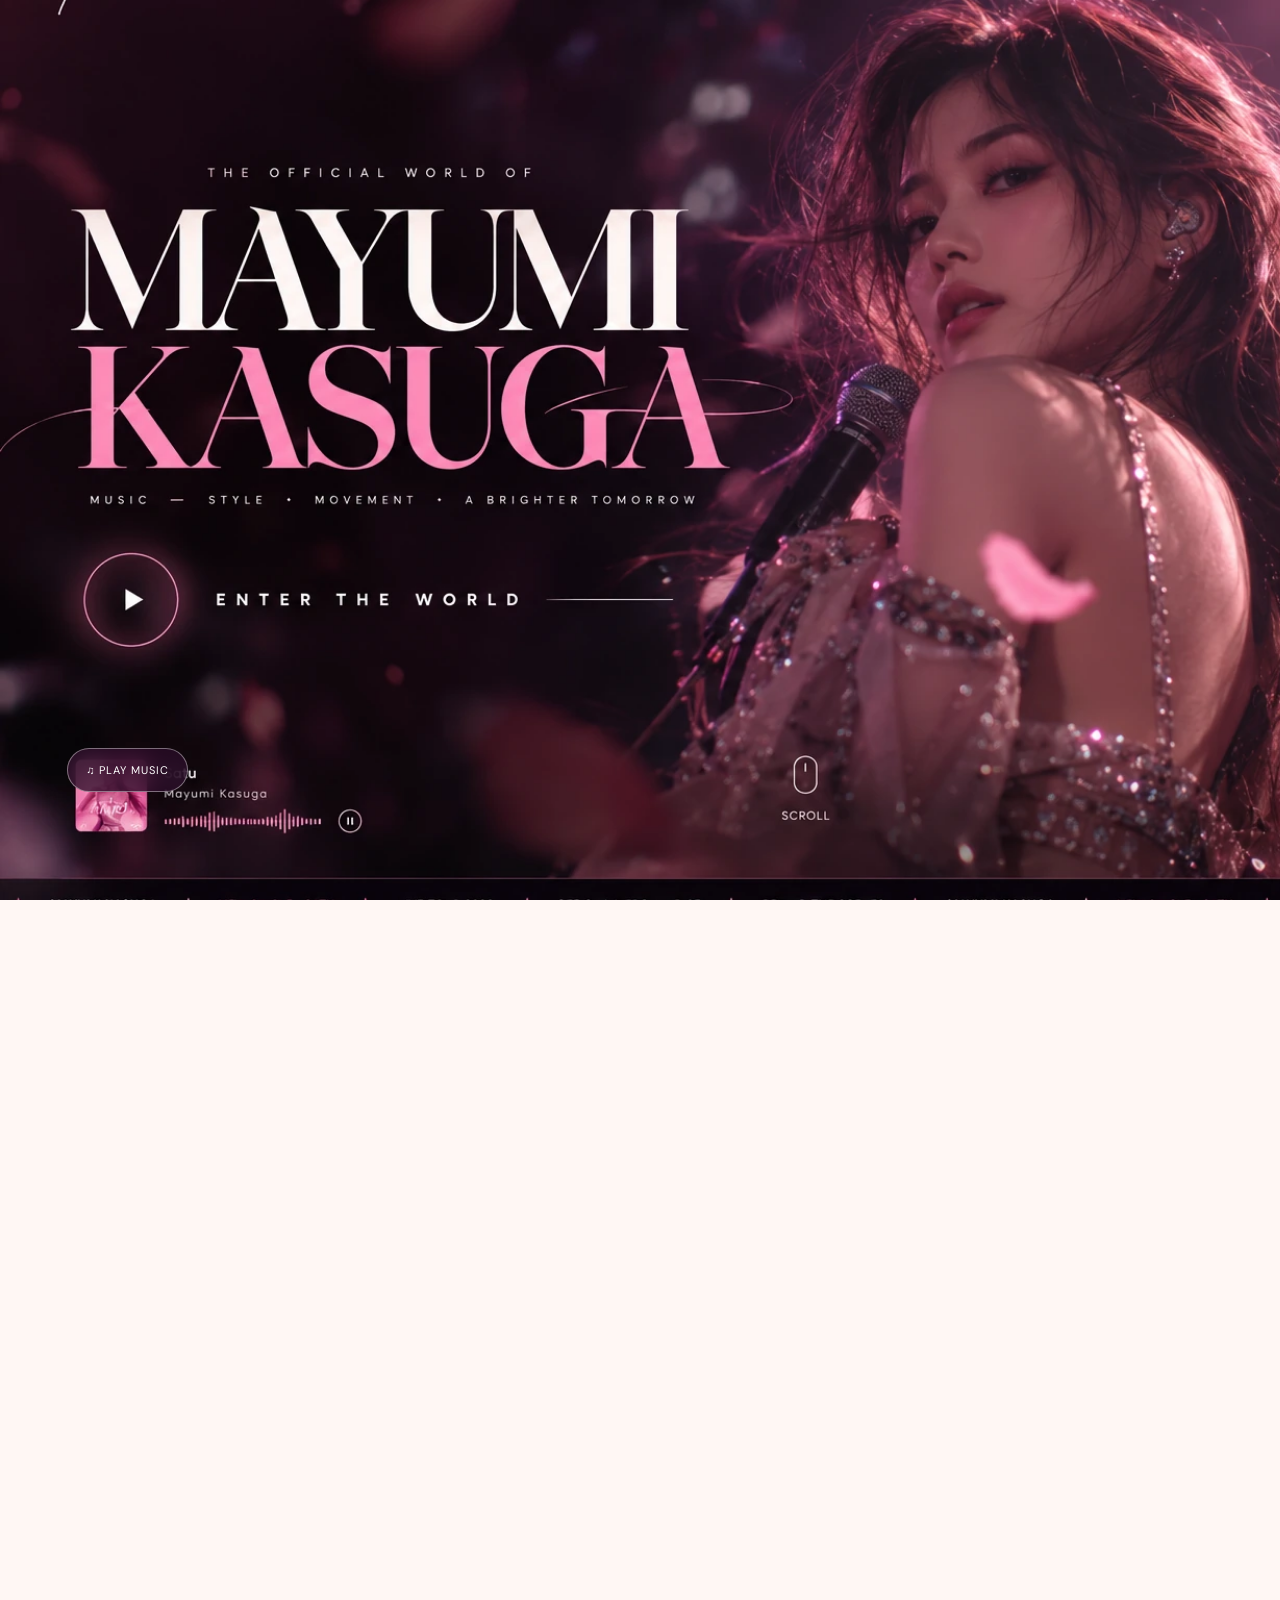
==== commit 30163963: "Add files via upload" ====
--- a/index.html
+++ b/index.html
@@ -1 +1 @@
-<!doctype html><html lang="en"><head><meta charset="utf-8"><meta name="viewport" content="width=device-width,initial-scale=1"><meta name="theme-color" content="#24132d"><meta name="description" content="Mayumi Kasuga — music, live performances, artist profiles and official merchandise."><title>Official Website | Mayumi Kasuga</title><link rel="stylesheet" href="assets/style.css"><link rel="stylesheet" href="assets/mobile-fix.css"><link rel="stylesheet" href="assets/music-motion.css"><link rel="stylesheet" href="assets/entrance-fixes.css"><link rel="stylesheet" href="assets/media-player.css"><link rel="stylesheet" href="assets/entrance-transition.css"><link rel="stylesheet" href="assets/sticky-navigation.css"></head><body data-page="home" data-depth="0"><div id="header"></div><div class="entry" id="entry"><div class="entry-bg" id="entryBg"></div><div class="entry-noise"></div><div class="entrance-art" aria-hidden="true"></div><div class="entry-glow"></div><div class="entry-side">THE MUSIC · THE MOMENTS · THE STORY</div><div class="entry-inner"><span class="entry-kicker">THE OFFICIAL WORLD OF</span><h1 id="entryTitle">MAYUMI<br><i>KASUGA</i></h1><p id="entrySub">MUSIC. ART. MOVEMENT.</p><button class="enter-btn" id="enterSite" aria-label="Enter Mayumi Kasuga website"><span>ENTER THE WORLD</span><svg viewBox="0 0 24 24" fill="none" stroke="currentColor" stroke-width="1.7"><path d="M4 12h16m-7-7 7 7-7 7"/></svg></button><button id="entrySound" class="sound-control" aria-label="Toggle entrance music" type="button">♫ &nbsp; SOUND OFF</button><div class="entry-foot">SCROLL INTO THE STORY <span>✦</span> MUSIC • LIVE • STORE</div></div></div><main><section class="hero"><div class="wrap"><span class="eyebrow">THE OFFICIAL WORLD OF MAYUMI</span><h1>MAYUMI<br><em>KASUGA.</em></h1><p>A world of sound, movement and self-expression. Discover the music, the moments and everything in between.</p><div class="btnrow"><a class="btn primary" href="music/">Explore the music →</a><a class="btn light" href="shop/">Shop the collection →</a></div></div></section><div class="marquee" aria-label="Music, movement, live performances and official merchandise"><div class="marquee-track"><span>MAYUMI KASUGA ✦ MUSIC ✦ LIVE PERFORMANCES ✦ OFFICIAL MERCHANDISE ✦ BEHIND THE MUSIC ✦ </span><span aria-hidden="true">MAYUMI KASUGA ✦ MUSIC ✦ LIVE PERFORMANCES ✦ OFFICIAL MERCHANDISE ✦ BEHIND THE MUSIC ✦ </span><span aria-hidden="true">MAYUMI KASUGA ✦ MUSIC ✦ LIVE PERFORMANCES ✦ OFFICIAL MERCHANDISE ✦ BEHIND THE MUSIC ✦ </span><span aria-hidden="true">MAYUMI KASUGA ✦ MUSIC ✦ LIVE PERFORMANCES ✦ OFFICIAL MERCHANDISE ✦ BEHIND THE MUSIC ✦ </span></div></div><section class="section"><div class="wrap"><div class="sectionhead"><div><span class="eyebrow">THE SOUND</span><h2>Turn it up.</h2></div><a class="btn" href="music/">Explore all music →</a></div><div class="grid" id="tracks"></div></div></section><section class="feature"><img src="assets/artist-cinematic.webp" alt="Music performance editorial portrait" loading="lazy"><div><span class="eyebrow">LIVE MOMENTS</span><h2>Made to be felt.</h2><p>Every performance is a new story. Find out where the music goes next.</p><a class="btn light" href="shows/">Explore live shows →</a></div></section><section class="section tint"><div class="wrap"><div class="sectionhead"><div><span class="eyebrow">THE OFFICIAL STORE</span><h2>Wear the moment.</h2></div><a class="btn" href="shop/">Visit the store →</a></div><div class="grid four" id="products"></div></div></section><section class="section"><div class="wrap"><div class="sectionhead"><div><span class="eyebrow">UPCOMING PERFORMANCES</span><h2>See you out there.</h2></div><a class="btn" href="shows/">All dates →</a></div><div id="events"></div></div></section></main><div id="footer"></div><div id="ui"></div><script src="assets/data.js"></script><script src="assets/app.js"></script><script src="assets/media-player.js"></script><script src="assets/pages.js"></script><script src="assets/experience.js"></script><script src="assets/music-motion.js"></script></body></html>+<!doctype html><html lang="en"><head><meta charset="utf-8"><meta name="viewport" content="width=device-width,initial-scale=1"><meta name="theme-color" content="#24132d"><meta name="description" content="Mayumi Kasuga — music, live performances, artist profiles and official merchandise."><title>Official Website | Mayumi Kasuga</title><link rel="stylesheet" href="assets/style.css"><link rel="stylesheet" href="assets/mobile-fix.css"><link rel="stylesheet" href="assets/music-motion.css"><link rel="stylesheet" href="assets/entrance-fixes.css"><link rel="stylesheet" href="assets/media-player.css"><link rel="stylesheet" href="assets/entrance-transition.css"><link rel="stylesheet" href="assets/polish.css"></head><body data-page="home" data-depth="0"><div id="header"></div><div class="entry" id="entry"><div class="entry-bg" id="entryBg"></div><div class="entry-noise"></div><div class="entrance-art" aria-hidden="true"></div><div class="entry-glow"></div><div class="entry-side">THE MUSIC · THE MOMENTS · THE STORY</div><div class="entry-inner"><span class="entry-kicker">THE OFFICIAL WORLD OF</span><h1 id="entryTitle">MAYUMI<br><i>KASUGA</i></h1><p id="entrySub">MUSIC. ART. MOVEMENT.</p><button class="enter-btn" id="enterSite" aria-label="Enter Mayumi Kasuga website"><span>ENTER THE WORLD</span><svg viewBox="0 0 24 24" fill="none" stroke="currentColor" stroke-width="1.7"><path d="M4 12h16m-7-7 7 7-7 7"/></svg></button><button id="entrySound" class="sound-control" aria-label="Toggle entrance music" type="button">♫ &nbsp; SOUND OFF</button><div class="entry-foot">SCROLL INTO THE STORY <span>✦</span> MUSIC • LIVE • STORE</div></div></div><main><section class="hero"><div class="wrap"><span class="eyebrow">THE OFFICIAL WORLD OF MAYUMI</span><h1>MAYUMI<br><em>KASUGA.</em></h1><p>A world of sound, movement and self-expression. Discover the music, the moments and everything in between.</p><div class="btnrow"><a class="btn primary" href="music/">Explore the music →</a><a class="btn light" href="shop/">Shop the collection →</a></div></div></section><div class="marquee" aria-label="Music, movement, live performances and official merchandise"><div class="marquee-track"><span>MAYUMI KASUGA ✦ MUSIC ✦ LIVE PERFORMANCES ✦ OFFICIAL MERCHANDISE ✦ BEHIND THE MUSIC ✦ </span><span aria-hidden="true">MAYUMI KASUGA ✦ MUSIC ✦ LIVE PERFORMANCES ✦ OFFICIAL MERCHANDISE ✦ BEHIND THE MUSIC ✦ </span><span aria-hidden="true">MAYUMI KASUGA ✦ MUSIC ✦ LIVE PERFORMANCES ✦ OFFICIAL MERCHANDISE ✦ BEHIND THE MUSIC ✦ </span><span aria-hidden="true">MAYUMI KASUGA ✦ MUSIC ✦ LIVE PERFORMANCES ✦ OFFICIAL MERCHANDISE ✦ BEHIND THE MUSIC ✦ </span></div></div><section class="section"><div class="wrap"><div class="sectionhead"><div><span class="eyebrow">THE SOUND</span><h2>Turn it up.</h2></div><a class="btn" href="music/">Explore all music →</a></div><div class="grid" id="tracks"></div></div></section><section class="feature"><img src="assets/artist-cinematic.webp" alt="Music performance editorial portrait" loading="lazy"><div><span class="eyebrow">LIVE MOMENTS</span><h2>Made to be felt.</h2><p>Every performance is a new story. Find out where the music goes next.</p><a class="btn light" href="shows/">Explore live shows →</a></div></section><section class="section tint"><div class="wrap"><div class="sectionhead"><div><span class="eyebrow">THE OFFICIAL STORE</span><h2>Wear the moment.</h2></div><a class="btn" href="shop/">Visit the store →</a></div><div class="grid four" id="products"></div></div></section><section class="section"><div class="wrap"><div class="sectionhead"><div><span class="eyebrow">UPCOMING PERFORMANCES</span><h2>See you out there.</h2></div><a class="btn" href="shows/">All dates →</a></div><div id="events"></div></div></section></main><div id="footer"></div><div id="ui"></div><script src="assets/data.js"></script><script src="assets/app.js"></script><script src="assets/media-player.js"></script><script src="assets/pages.js"></script><script src="assets/experience.js"></script><script src="assets/music-motion.js"></script><script src="assets/polish.js"></script></body></html>
--- a/assets/polish.css
+++ b/assets/polish.css
@@ -0,0 +1,64 @@
+
+/* Polish layer: navigation, event details, shop, footer */
+#header {position:sticky!important;top:0;z-index:900!important;isolation:auto!important;}
+#header > header {background:#fff9f7!important;position:relative!important;box-shadow:0 5px 20px #21112612;}
+.mobilemenu.open {position:fixed!important;inset:var(--mk-navtop,72px) 0 0!important;z-index:1000!important;display:flex!important;flex-direction:column!important;overflow-y:auto!important;overscroll-behavior:contain;background:linear-gradient(160deg,#21112a,#422044)!important;padding:clamp(22px,5vh,45px) 7%!important;gap:0!important;max-height:none!important;animation:mkMenu .3s ease both;}
+.mobilemenu.open a {font:600 clamp(19px,5vw,25px)/1.25 Manrope,sans-serif!important;letter-spacing:-.03em!important;color:#fff3f9!important;padding:15px 4px!important;border-bottom:1px solid #ffffff22!important;}
+.mobilemenu.open a:hover {color:#ffa7d2!important;}
+body.nav-open {overflow:hidden!important;}
+@keyframes mkMenu {from{opacity:0;transform:translateY(-10px)}to{opacity:1;transform:translateY(0)}}
+.mayumi-media-dialog header {background:#2a1532!important;color:#fff!important;border-bottom:1px solid #ffffff20!important;}
+.mayumi-media-dialog header h2 {color:#fff!important;}
+.mayumi-media-dialog header button {color:#fff!important;background:#ffffff1c!important;z-index:3!important;cursor:pointer!important;}
+.mayumi-media-dialog header button:hover {background:#ed78b0!important;color:#211126!important;}
+.mayumi-media-modal {z-index:2500!important;}
+.event {grid-template-columns:95px minmax(0,1fr) auto!important;gap:22px!important;padding:24px 8px!important;}
+.event .date {font-size:clamp(20px,2.5vw,27px)!important;white-space:nowrap!important;}
+.event .pill {border-radius:7px!important;white-space:nowrap!important;}
+.event h3 {font-size:clamp(17px,2vw,21px)!important;}
+.event .btn {white-space:nowrap!important;}
+.productfilter {display:none!important;}
+.mk-category {display:flex;align-items:center;gap:14px;margin:0 0 28px;max-width:380px;}
+.mk-category label {font-size:13px;font-weight:700;white-space:nowrap;}
+.mk-category select {width:100%;min-width:0;padding:13px 40px 13px 15px;border:1px solid #dec7d9;border-radius:9px;background:#fff;color:#26142d;font-weight:600;}
+.mk-product-view {display:block;width:100%;padding:0;border:0;background:none;color:inherit;text-align:left;cursor:pointer;}
+.mk-product-view img {width:100%;}
+.mk-product-dialog {position:fixed;inset:0;z-index:2800;background:#14091bc9;display:flex;align-items:center;justify-content:center;padding:18px;backdrop-filter:blur(12px);}
+.mk-product-panel {position:relative;background:#fff9f7;color:#241329;width:min(980px,100%);max-height:min(90dvh,850px);overflow:auto;border-radius:15px;display:grid;grid-template-columns:minmax(0,1.1fr) minmax(0,.9fr);box-shadow:0 30px 100px #0007;}
+.mk-gallery {min-width:0;padding:20px;background:#f6e9f0;}
+.mk-gallery-stage {height:clamp(300px,45vw,520px);background:#f0e0eb;overflow:hidden;border-radius:10px;display:flex;align-items:center;justify-content:center;}
+.mk-gallery-stage img {width:100%;height:100%;object-fit:contain!important;}
+.mk-gallery-nav {display:flex;align-items:center;justify-content:center;gap:16px;margin-top:12px;}
+.mk-gallery-nav button {border:1px solid #d8bfd0;background:#fff;border-radius:8px;padding:9px 15px;}
+.mk-product-info {padding:clamp(25px,4vw,55px);display:flex;flex-direction:column;justify-content:center;gap:16px;}
+.mk-product-info h2 {font-size:clamp(25px,4vw,42px);line-height:1.1;margin:0;}
+.mk-product-info p {line-height:1.7;color:#6b596c;}
+.mk-product-close {position:absolute;top:14px;right:14px;z-index:3;border:0;background:#28132e;color:#fff;border-radius:8px;width:40px;height:40px;font-size:24px;cursor:pointer;}
+.footer {padding:clamp(45px,6vw,70px) 0 22px!important;}
+.footergrid {gap:clamp(20px,5vw,70px)!important;}
+.footergrid>div {min-width:0;}
+.footergrid b {display:block;margin-bottom:14px;}
+.footer a {margin:10px 0!important;line-height:1.5;}
+.footer-bottom {margin-top:44px;padding-top:18px;border-top:1px solid #ffffff22;color:#c6b7cd;font-size:12px;display:flex;justify-content:space-between;gap:12px;flex-wrap:wrap;}
+.section {padding:clamp(48px,6.5vw,90px) 0!important;}
+@media(max-width:700px){
+ .event {grid-template-columns:60px minmax(0,1fr)!important;gap:9px 15px!important;padding:21px 0!important;align-items:start!important;}
+ .event .date {font-size:20px!important;line-height:1.3!important;white-space:normal!important;}
+ .event .date {max-width:55px!important;}
+ .event h3 {margin:0 0 6px!important;line-height:1.3!important;}
+ .event small {font-size:12px;line-height:1.5;display:block;}
+ .event .btn,.event .pill {grid-column:2!important;justify-self:start!important;margin-top:3px!important;font-size:12px!important;padding:10px 13px!important;}
+ .event .pill {max-width:none!important;}
+ .mk-product-panel {grid-template-columns:1fr;max-height:94dvh;}
+ .mk-gallery {padding:12px;}
+ .mk-gallery-stage {height:min(47dvh,370px);}
+ .mk-product-info {padding:22px;gap:10px;}
+ .mk-category {max-width:none;}
+ .footergrid {grid-template-columns:1fr 1fr!important;gap:30px 16px!important;}
+ .footergrid>div:first-child {grid-column:1/-1;}
+ .footergrid a {font-size:13px;}
+ .footergrid b {font-size:15px;}
+ .footer-bottom {margin-top:30px;}
+ .section {padding:48px 0!important;}
+}
+@media(prefers-reduced-motion:reduce){.mobilemenu.open{animation:none!important;}}
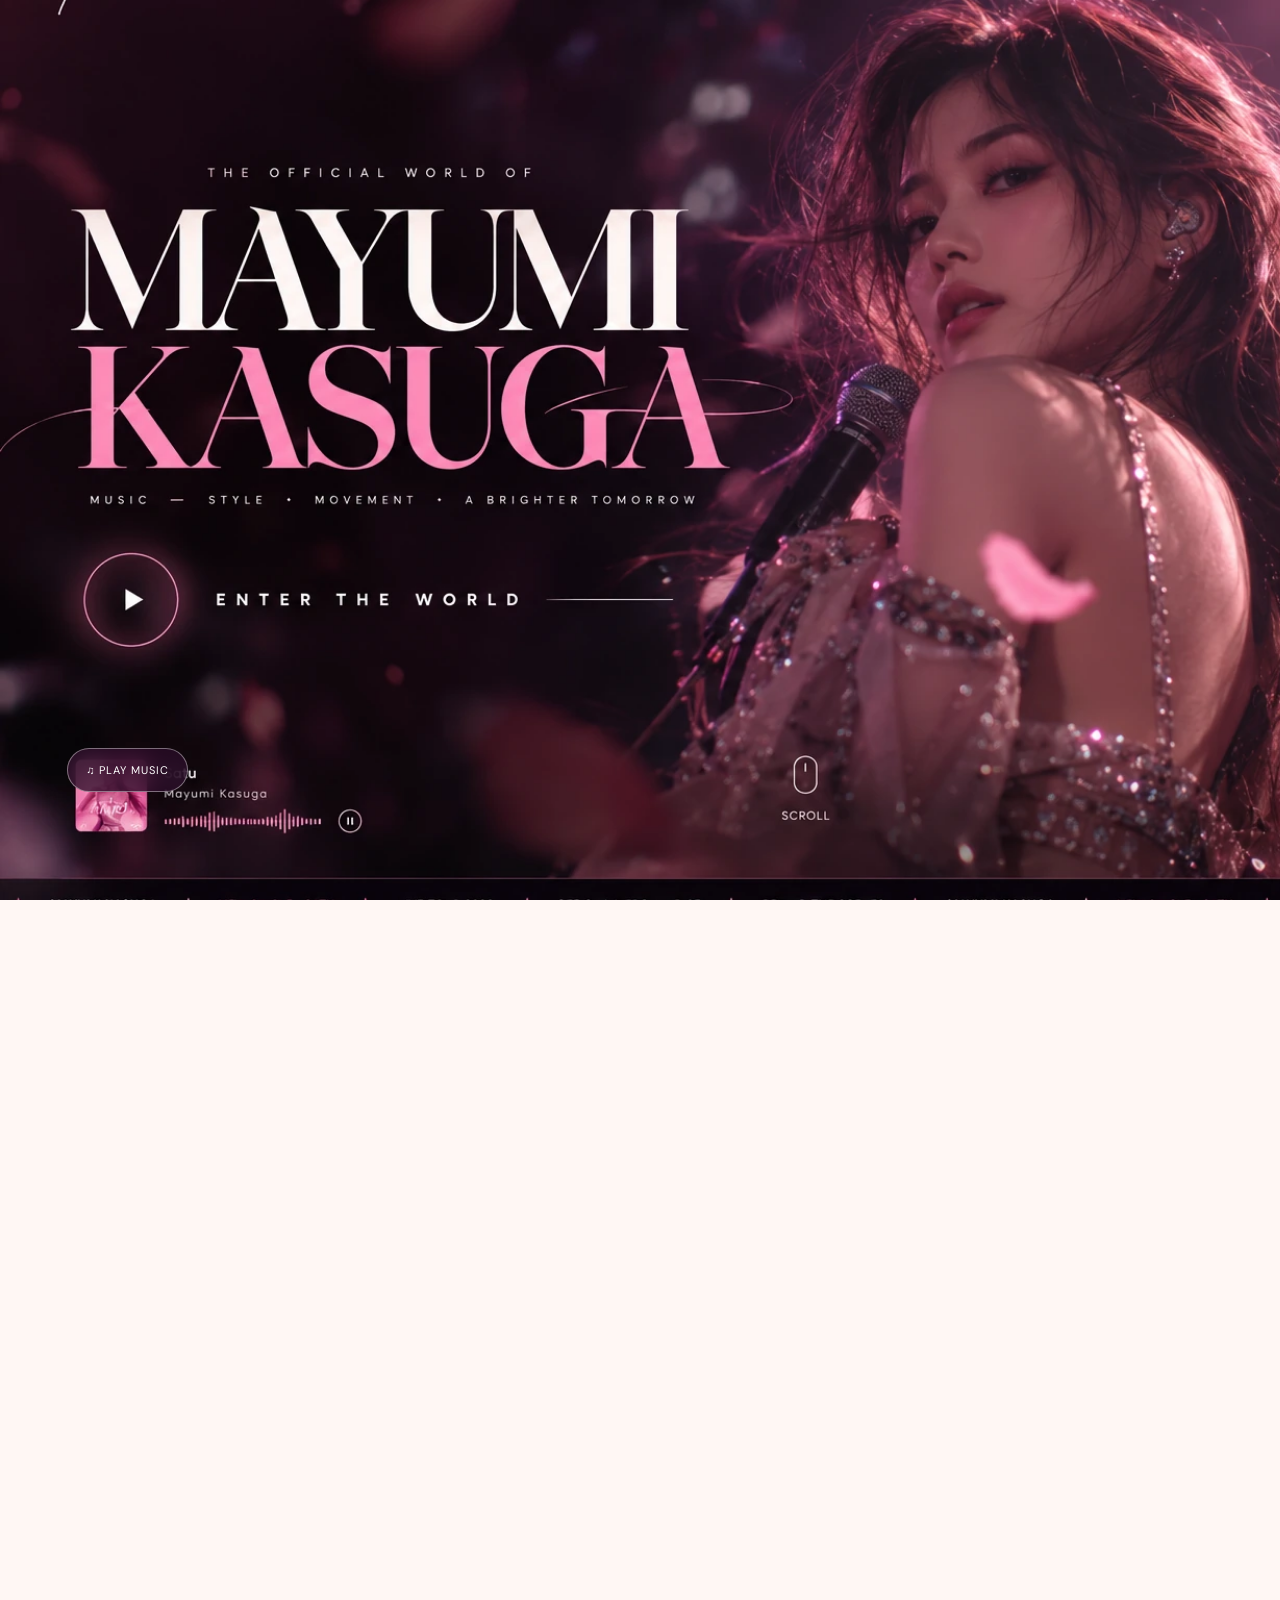
==== commit cdece078: "Add files via upload" ====
--- a/index.html
+++ b/index.html
@@ -1 +1 @@
-<!doctype html><html lang="en"><head><meta charset="utf-8"><meta name="viewport" content="width=device-width,initial-scale=1"><meta name="theme-color" content="#24132d"><meta name="description" content="Mayumi Kasuga — music, live performances, artist profiles and official merchandise."><title>Official Website | Mayumi Kasuga</title><link rel="stylesheet" href="assets/style.css"><link rel="stylesheet" href="assets/mobile-fix.css"><link rel="stylesheet" href="assets/music-motion.css"><link rel="stylesheet" href="assets/entrance-fixes.css"><link rel="stylesheet" href="assets/media-player.css"><link rel="stylesheet" href="assets/entrance-transition.css"><link rel="stylesheet" href="assets/polish.css"></head><body data-page="home" data-depth="0"><div id="header"></div><div class="entry" id="entry"><div class="entry-bg" id="entryBg"></div><div class="entry-noise"></div><div class="entrance-art" aria-hidden="true"></div><div class="entry-glow"></div><div class="entry-side">THE MUSIC · THE MOMENTS · THE STORY</div><div class="entry-inner"><span class="entry-kicker">THE OFFICIAL WORLD OF</span><h1 id="entryTitle">MAYUMI<br><i>KASUGA</i></h1><p id="entrySub">MUSIC. ART. MOVEMENT.</p><button class="enter-btn" id="enterSite" aria-label="Enter Mayumi Kasuga website"><span>ENTER THE WORLD</span><svg viewBox="0 0 24 24" fill="none" stroke="currentColor" stroke-width="1.7"><path d="M4 12h16m-7-7 7 7-7 7"/></svg></button><button id="entrySound" class="sound-control" aria-label="Toggle entrance music" type="button">♫ &nbsp; SOUND OFF</button><div class="entry-foot">SCROLL INTO THE STORY <span>✦</span> MUSIC • LIVE • STORE</div></div></div><main><section class="hero"><div class="wrap"><span class="eyebrow">THE OFFICIAL WORLD OF MAYUMI</span><h1>MAYUMI<br><em>KASUGA.</em></h1><p>A world of sound, movement and self-expression. Discover the music, the moments and everything in between.</p><div class="btnrow"><a class="btn primary" href="music/">Explore the music →</a><a class="btn light" href="shop/">Shop the collection →</a></div></div></section><div class="marquee" aria-label="Music, movement, live performances and official merchandise"><div class="marquee-track"><span>MAYUMI KASUGA ✦ MUSIC ✦ LIVE PERFORMANCES ✦ OFFICIAL MERCHANDISE ✦ BEHIND THE MUSIC ✦ </span><span aria-hidden="true">MAYUMI KASUGA ✦ MUSIC ✦ LIVE PERFORMANCES ✦ OFFICIAL MERCHANDISE ✦ BEHIND THE MUSIC ✦ </span><span aria-hidden="true">MAYUMI KASUGA ✦ MUSIC ✦ LIVE PERFORMANCES ✦ OFFICIAL MERCHANDISE ✦ BEHIND THE MUSIC ✦ </span><span aria-hidden="true">MAYUMI KASUGA ✦ MUSIC ✦ LIVE PERFORMANCES ✦ OFFICIAL MERCHANDISE ✦ BEHIND THE MUSIC ✦ </span></div></div><section class="section"><div class="wrap"><div class="sectionhead"><div><span class="eyebrow">THE SOUND</span><h2>Turn it up.</h2></div><a class="btn" href="music/">Explore all music →</a></div><div class="grid" id="tracks"></div></div></section><section class="feature"><img src="assets/artist-cinematic.webp" alt="Music performance editorial portrait" loading="lazy"><div><span class="eyebrow">LIVE MOMENTS</span><h2>Made to be felt.</h2><p>Every performance is a new story. Find out where the music goes next.</p><a class="btn light" href="shows/">Explore live shows →</a></div></section><section class="section tint"><div class="wrap"><div class="sectionhead"><div><span class="eyebrow">THE OFFICIAL STORE</span><h2>Wear the moment.</h2></div><a class="btn" href="shop/">Visit the store →</a></div><div class="grid four" id="products"></div></div></section><section class="section"><div class="wrap"><div class="sectionhead"><div><span class="eyebrow">UPCOMING PERFORMANCES</span><h2>See you out there.</h2></div><a class="btn" href="shows/">All dates →</a></div><div id="events"></div></div></section></main><div id="footer"></div><div id="ui"></div><script src="assets/data.js"></script><script src="assets/app.js"></script><script src="assets/media-player.js"></script><script src="assets/pages.js"></script><script src="assets/experience.js"></script><script src="assets/music-motion.js"></script><script src="assets/polish.js"></script></body></html>+<!doctype html><html lang="en"><head><meta charset="utf-8"><meta name="viewport" content="width=device-width,initial-scale=1"><meta name="theme-color" content="#24132d"><meta name="description" content="Mayumi Kasuga — music, live performances, artist profiles and official merchandise."><title>Official Website | Mayumi Kasuga</title><link rel="stylesheet" href="assets/style.css"><link rel="stylesheet" href="assets/mobile-fix.css"><link rel="stylesheet" href="assets/music-motion.css"><link rel="stylesheet" href="assets/entrance-fixes.css"><link rel="stylesheet" href="assets/media-player.css"><link rel="stylesheet" href="assets/entrance-transition.css"><link rel="stylesheet" href="assets/polish.css"><link rel="stylesheet" href="assets/music-clean.css"></head><body data-page="home" data-depth="0"><div id="header"></div><div class="entry" id="entry"><div class="entry-bg" id="entryBg"></div><div class="entry-noise"></div><div class="entrance-art" aria-hidden="true"></div><div class="entry-glow"></div><div class="entry-side">THE MUSIC · THE MOMENTS · THE STORY</div><div class="entry-inner"><span class="entry-kicker">THE OFFICIAL WORLD OF</span><h1 id="entryTitle">MAYUMI<br><i>KASUGA</i></h1><p id="entrySub">MUSIC. ART. MOVEMENT.</p><button class="enter-btn" id="enterSite" aria-label="Enter Mayumi Kasuga website"><span>ENTER THE WORLD</span><svg viewBox="0 0 24 24" fill="none" stroke="currentColor" stroke-width="1.7"><path d="M4 12h16m-7-7 7 7-7 7"/></svg></button><button id="entrySound" class="sound-control" aria-label="Toggle entrance music" type="button">♫ &nbsp; SOUND OFF</button><div class="entry-foot">SCROLL INTO THE STORY <span>✦</span> MUSIC • LIVE • STORE</div></div></div><main><section class="hero"><div class="wrap"><span class="eyebrow">THE OFFICIAL WORLD OF MAYUMI</span><h1>MAYUMI<br><em>KASUGA.</em></h1><p>A world of sound, movement and self-expression. Discover the music, the moments and everything in between.</p><div class="btnrow"><a class="btn primary" href="music/">Explore the music →</a><a class="btn light" href="shop/">Shop the collection →</a></div></div></section><div class="marquee" aria-label="Music, movement, live performances and official merchandise"><div class="marquee-track"><span>MAYUMI KASUGA ✦ MUSIC ✦ LIVE PERFORMANCES ✦ OFFICIAL MERCHANDISE ✦ BEHIND THE MUSIC ✦ </span><span aria-hidden="true">MAYUMI KASUGA ✦ MUSIC ✦ LIVE PERFORMANCES ✦ OFFICIAL MERCHANDISE ✦ BEHIND THE MUSIC ✦ </span><span aria-hidden="true">MAYUMI KASUGA ✦ MUSIC ✦ LIVE PERFORMANCES ✦ OFFICIAL MERCHANDISE ✦ BEHIND THE MUSIC ✦ </span><span aria-hidden="true">MAYUMI KASUGA ✦ MUSIC ✦ LIVE PERFORMANCES ✦ OFFICIAL MERCHANDISE ✦ BEHIND THE MUSIC ✦ </span></div></div><section class="section"><div class="wrap"><div class="sectionhead"><div><span class="eyebrow">THE SOUND</span><h2>Turn it up.</h2></div><a class="btn" href="music/">Explore all music →</a></div><div class="grid" id="tracks"></div></div></section><section class="feature"><img src="assets/artist-cinematic.webp" alt="Music performance editorial portrait" loading="lazy"><div><span class="eyebrow">LIVE MOMENTS</span><h2>Made to be felt.</h2><p>Every performance is a new story. Find out where the music goes next.</p><a class="btn light" href="shows/">Explore live shows →</a></div></section><section class="section tint"><div class="wrap"><div class="sectionhead"><div><span class="eyebrow">THE OFFICIAL STORE</span><h2>Wear the moment.</h2></div><a class="btn" href="shop/">Visit the store →</a></div><div class="grid four" id="products"></div></div></section><section class="section"><div class="wrap"><div class="sectionhead"><div><span class="eyebrow">UPCOMING PERFORMANCES</span><h2>See you out there.</h2></div><a class="btn" href="shows/">All dates →</a></div><div id="events"></div></div></section></main><div id="footer"></div><div id="ui"></div><script src="assets/data.js"></script><script src="assets/app.js"></script><script src="assets/media-player.js"></script><script src="assets/pages.js"></script><script src="assets/experience.js"></script><script src="assets/music-motion.js"></script><script src="assets/polish.js"></script></body></html>
--- a/assets/music-clean.css
+++ b/assets/music-clean.css
@@ -0,0 +1,20 @@
+/* Refined music releases — consistent, spacious editorial layout */
+#tracks .record-card{min-width:0;display:flex;flex-direction:column;gap:0;overflow:visible}
+#tracks .record-art{width:100%;aspect-ratio:1/1;box-shadow:none;border-radius:10px;transform:none!important}
+#tracks .record-art>img{display:block;width:100%;height:100%;object-fit:cover}
+#tracks .record-card:hover .record-art{box-shadow:0 18px 38px rgba(35,16,40,.14)}
+#tracks .record-card:hover .record-art>img{transform:scale(1.035)}
+#tracks .record-info{display:flex;flex-direction:column;align-items:stretch;justify-content:flex-start;gap:12px;padding:18px 2px 4px;min-height:116px}
+#tracks .record-type{display:block;color:#8e6885;font-size:11px;letter-spacing:.09em;line-height:1.5}
+#tracks .record-info h3{font-family:Georgia,serif;font-size:clamp(22px,2vw,29px);font-weight:600;line-height:1.18;margin:6px 0 0;letter-spacing:-.025em;overflow-wrap:anywhere}
+#tracks .record-links{display:flex;align-items:center;gap:18px;flex-wrap:wrap;margin-top:auto;min-height:25px}
+#tracks .record-links a{display:inline-flex;align-items:center;gap:5px;color:#6e4c68;text-decoration:none;font-size:12px;font-weight:650;letter-spacing:.01em;padding:2px 0;border-bottom:1px solid #cba5bd;transition:color .2s,border-color .2s}
+#tracks .record-links a:hover{color:#cf4f95;border-color:#cf4f95}
+#tracks .record-links svg{width:13px;height:13px}
+#tracks .record-play{width:62px;height:62px;box-shadow:0 5px 18px rgba(0,0,0,.22);background:rgba(35,18,40,.65)}
+#tracks .record-play:focus-visible{outline:3px solid #ff9bd0;outline-offset:5px}
+#tracks .record-index{font-size:10px;letter-spacing:.12em}
+@media(min-width:901px){#tracks{align-items:start}#tracks .record-info{min-height:125px}}
+@media(max-width:900px){#tracks.swipe-gallery{align-items:stretch;padding-bottom:20px!important}#tracks .record-card{scroll-snap-align:center}#tracks .record-info{min-height:110px;padding-top:15px;gap:10px}#tracks .record-info h3{font-size:24px}#tracks .record-play{width:58px;height:58px}}
+@media(max-width:420px){#tracks .record-info h3{font-size:23px}#tracks .record-links{gap:14px}}
+@media(prefers-reduced-motion:reduce){#tracks .record-art,#tracks .record-art>img{transition:none!important}}
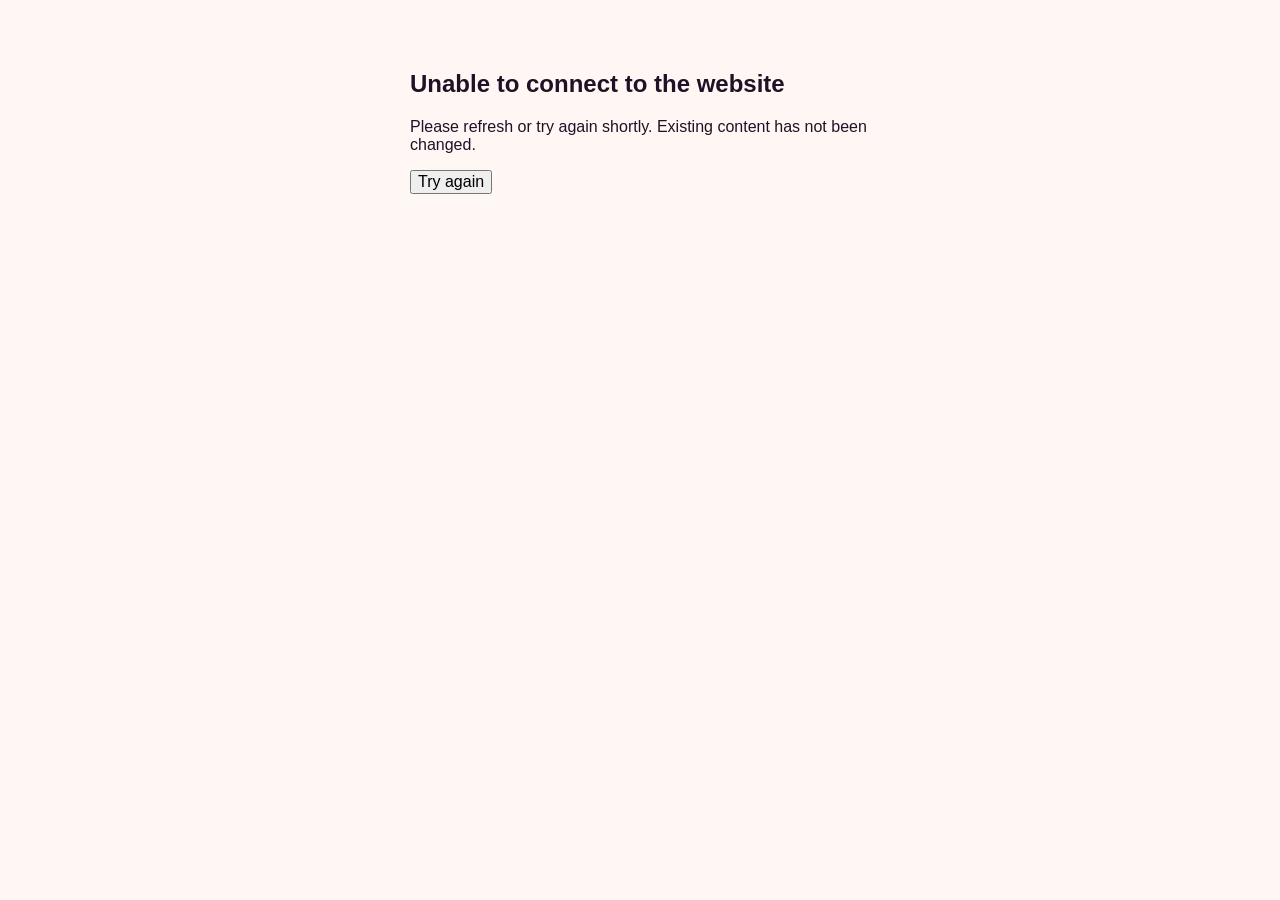
==== commit c42ddfda: "Add files via upload" ====
--- a/index.html
+++ b/index.html
@@ -1 +1 @@
-<!doctype html><html lang="en"><head><meta charset="utf-8"><meta name="viewport" content="width=device-width,initial-scale=1"><meta name="theme-color" content="#24132d"><meta name="description" content="Mayumi Kasuga — music, live performances, artist profiles and official merchandise."><title>Official Website | Mayumi Kasuga</title><link rel="stylesheet" href="assets/style.css"><link rel="stylesheet" href="assets/mobile-fix.css"><link rel="stylesheet" href="assets/music-motion.css"><link rel="stylesheet" href="assets/entrance-fixes.css"><link rel="stylesheet" href="assets/media-player.css"><link rel="stylesheet" href="assets/entrance-transition.css"><link rel="stylesheet" href="assets/polish.css"><link rel="stylesheet" href="assets/music-clean.css"></head><body data-page="home" data-depth="0"><div id="header"></div><div class="entry" id="entry"><div class="entry-bg" id="entryBg"></div><div class="entry-noise"></div><div class="entrance-art" aria-hidden="true"></div><div class="entry-glow"></div><div class="entry-side">THE MUSIC · THE MOMENTS · THE STORY</div><div class="entry-inner"><span class="entry-kicker">THE OFFICIAL WORLD OF</span><h1 id="entryTitle">MAYUMI<br><i>KASUGA</i></h1><p id="entrySub">MUSIC. ART. MOVEMENT.</p><button class="enter-btn" id="enterSite" aria-label="Enter Mayumi Kasuga website"><span>ENTER THE WORLD</span><svg viewBox="0 0 24 24" fill="none" stroke="currentColor" stroke-width="1.7"><path d="M4 12h16m-7-7 7 7-7 7"/></svg></button><button id="entrySound" class="sound-control" aria-label="Toggle entrance music" type="button">♫ &nbsp; SOUND OFF</button><div class="entry-foot">SCROLL INTO THE STORY <span>✦</span> MUSIC • LIVE • STORE</div></div></div><main><section class="hero"><div class="wrap"><span class="eyebrow">THE OFFICIAL WORLD OF MAYUMI</span><h1>MAYUMI<br><em>KASUGA.</em></h1><p>A world of sound, movement and self-expression. Discover the music, the moments and everything in between.</p><div class="btnrow"><a class="btn primary" href="music/">Explore the music →</a><a class="btn light" href="shop/">Shop the collection →</a></div></div></section><div class="marquee" aria-label="Music, movement, live performances and official merchandise"><div class="marquee-track"><span>MAYUMI KASUGA ✦ MUSIC ✦ LIVE PERFORMANCES ✦ OFFICIAL MERCHANDISE ✦ BEHIND THE MUSIC ✦ </span><span aria-hidden="true">MAYUMI KASUGA ✦ MUSIC ✦ LIVE PERFORMANCES ✦ OFFICIAL MERCHANDISE ✦ BEHIND THE MUSIC ✦ </span><span aria-hidden="true">MAYUMI KASUGA ✦ MUSIC ✦ LIVE PERFORMANCES ✦ OFFICIAL MERCHANDISE ✦ BEHIND THE MUSIC ✦ </span><span aria-hidden="true">MAYUMI KASUGA ✦ MUSIC ✦ LIVE PERFORMANCES ✦ OFFICIAL MERCHANDISE ✦ BEHIND THE MUSIC ✦ </span></div></div><section class="section"><div class="wrap"><div class="sectionhead"><div><span class="eyebrow">THE SOUND</span><h2>Turn it up.</h2></div><a class="btn" href="music/">Explore all music →</a></div><div class="grid" id="tracks"></div></div></section><section class="feature"><img src="assets/artist-cinematic.webp" alt="Music performance editorial portrait" loading="lazy"><div><span class="eyebrow">LIVE MOMENTS</span><h2>Made to be felt.</h2><p>Every performance is a new story. Find out where the music goes next.</p><a class="btn light" href="shows/">Explore live shows →</a></div></section><section class="section tint"><div class="wrap"><div class="sectionhead"><div><span class="eyebrow">THE OFFICIAL STORE</span><h2>Wear the moment.</h2></div><a class="btn" href="shop/">Visit the store →</a></div><div class="grid four" id="products"></div></div></section><section class="section"><div class="wrap"><div class="sectionhead"><div><span class="eyebrow">UPCOMING PERFORMANCES</span><h2>See you out there.</h2></div><a class="btn" href="shows/">All dates →</a></div><div id="events"></div></div></section></main><div id="footer"></div><div id="ui"></div><script src="assets/data.js"></script><script src="assets/app.js"></script><script src="assets/media-player.js"></script><script src="assets/pages.js"></script><script src="assets/experience.js"></script><script src="assets/music-motion.js"></script><script src="assets/polish.js"></script></body></html>+<!doctype html><html lang="en"><head><meta charset="utf-8"><meta name="viewport" content="width=device-width,initial-scale=1"><meta name="theme-color" content="#24132d"><meta name="description" content="Mayumi Kasuga — music, live performances, artist profiles and official merchandise."><title>Official Website | Mayumi Kasuga</title><link rel="stylesheet" href="assets/style.css"><link rel="stylesheet" href="assets/mobile-fix.css"><link rel="stylesheet" href="assets/music-motion.css"><link rel="stylesheet" href="assets/entrance-fixes.css"><link rel="stylesheet" href="assets/media-player.css"><link rel="stylesheet" href="assets/entrance-transition.css"><link rel="stylesheet" href="assets/polish.css"><link rel="stylesheet" href="assets/music-clean.css"></head><body data-page="home" data-depth="0"><div id="header"></div><div class="entry" id="entry"><div class="entry-bg" id="entryBg"></div><div class="entry-noise"></div><div class="entrance-art" aria-hidden="true"></div><div class="entry-glow"></div><div class="entry-side">THE MUSIC · THE MOMENTS · THE STORY</div><div class="entry-inner"><span class="entry-kicker">THE OFFICIAL WORLD OF</span><h1 id="entryTitle">MAYUMI<br><i>KASUGA</i></h1><p id="entrySub">MUSIC. ART. MOVEMENT.</p><button class="enter-btn" id="enterSite" aria-label="Enter Mayumi Kasuga website"><span>ENTER THE WORLD</span><svg viewBox="0 0 24 24" fill="none" stroke="currentColor" stroke-width="1.7"><path d="M4 12h16m-7-7 7 7-7 7"/></svg></button><button id="entrySound" class="sound-control" aria-label="Toggle entrance music" type="button">♫ &nbsp; SOUND OFF</button><div class="entry-foot">SCROLL INTO THE STORY <span>✦</span> MUSIC • LIVE • STORE</div></div></div><main><section class="hero"><div class="wrap"><span class="eyebrow">THE OFFICIAL WORLD OF MAYUMI</span><h1>MAYUMI<br><em>KASUGA.</em></h1><p>A world of sound, movement and self-expression. Discover the music, the moments and everything in between.</p><div class="btnrow"><a class="btn primary" href="music/">Explore the music →</a><a class="btn light" href="shop/">Shop the collection →</a></div></div></section><div class="marquee" aria-label="Music, movement, live performances and official merchandise"><div class="marquee-track"><span>MAYUMI KASUGA ✦ MUSIC ✦ LIVE PERFORMANCES ✦ OFFICIAL MERCHANDISE ✦ BEHIND THE MUSIC ✦ </span><span aria-hidden="true">MAYUMI KASUGA ✦ MUSIC ✦ LIVE PERFORMANCES ✦ OFFICIAL MERCHANDISE ✦ BEHIND THE MUSIC ✦ </span><span aria-hidden="true">MAYUMI KASUGA ✦ MUSIC ✦ LIVE PERFORMANCES ✦ OFFICIAL MERCHANDISE ✦ BEHIND THE MUSIC ✦ </span><span aria-hidden="true">MAYUMI KASUGA ✦ MUSIC ✦ LIVE PERFORMANCES ✦ OFFICIAL MERCHANDISE ✦ BEHIND THE MUSIC ✦ </span></div></div><section class="section"><div class="wrap"><div class="sectionhead"><div><span class="eyebrow">THE SOUND</span><h2>Turn it up.</h2></div><a class="btn" href="music/">Explore all music →</a></div><div class="grid" id="tracks"></div></div></section><section class="feature"><img src="assets/artist-cinematic.webp" alt="Music performance editorial portrait" loading="lazy"><div><span class="eyebrow">LIVE MOMENTS</span><h2>Made to be felt.</h2><p>Every performance is a new story. Find out where the music goes next.</p><a class="btn light" href="shows/">Explore live shows →</a></div></section><section class="section tint"><div class="wrap"><div class="sectionhead"><div><span class="eyebrow">THE OFFICIAL STORE</span><h2>Wear the moment.</h2></div><a class="btn" href="shop/">Visit the store →</a></div><div class="grid four" id="products"></div></div></section><section class="section"><div class="wrap"><div class="sectionhead"><div><span class="eyebrow">UPCOMING PERFORMANCES</span><h2>See you out there.</h2></div><a class="btn" href="shows/">All dates →</a></div><div id="events"></div></div></section></main><div id="footer"></div><div id="ui"></div><script src="assets/data.js"></script><script>window.MAYUMI_SCRIPTS=["assets/app.js", "assets/media-player.js", "assets/pages.js", "assets/experience.js", "assets/music-motion.js", "assets/polish.js"];</script><script src="assets/cloudflare-bridge.js"></script></body></html>
--- a/assets/entrance-fixes.css
+++ b/assets/entrance-fixes.css
@@ -6,3 +6,23 @@
 .entry-glow{display:none!important}
 #entrySound{cursor:pointer;position:relative;z-index:10;min-height:44px}
 @media(max-width:750px){body.intro-open .entry{height:100svh!important;max-height:100svh!important}.entry-inner{max-height:100svh!important;overflow:visible!important}}
+
+/* Cross-browser fix: the desktop 16:9 aspect-ratio previously shrank the fixed
+   entrance horizontally on tall or differently scaled displays, exposing the site. */
+.entry,body.intro-open .entry{
+  box-sizing:border-box!important;
+  aspect-ratio:auto!important;
+  position:fixed!important;
+  inset:0!important;
+  left:0!important;
+  right:0!important;
+  width:100%!important;
+  min-width:100%!important;
+  max-width:none!important;
+  height:100vh!important;
+  height:100dvh!important;
+  max-height:none!important;
+  margin:0!important;
+}
+.entry .entrance-art{inset:0!important;width:100%!important;height:100%!important;background-position:center center!important;background-repeat:no-repeat!important;background-size:cover!important}
+@media(max-width:750px){.entry,body.intro-open .entry{height:100svh!important}}
